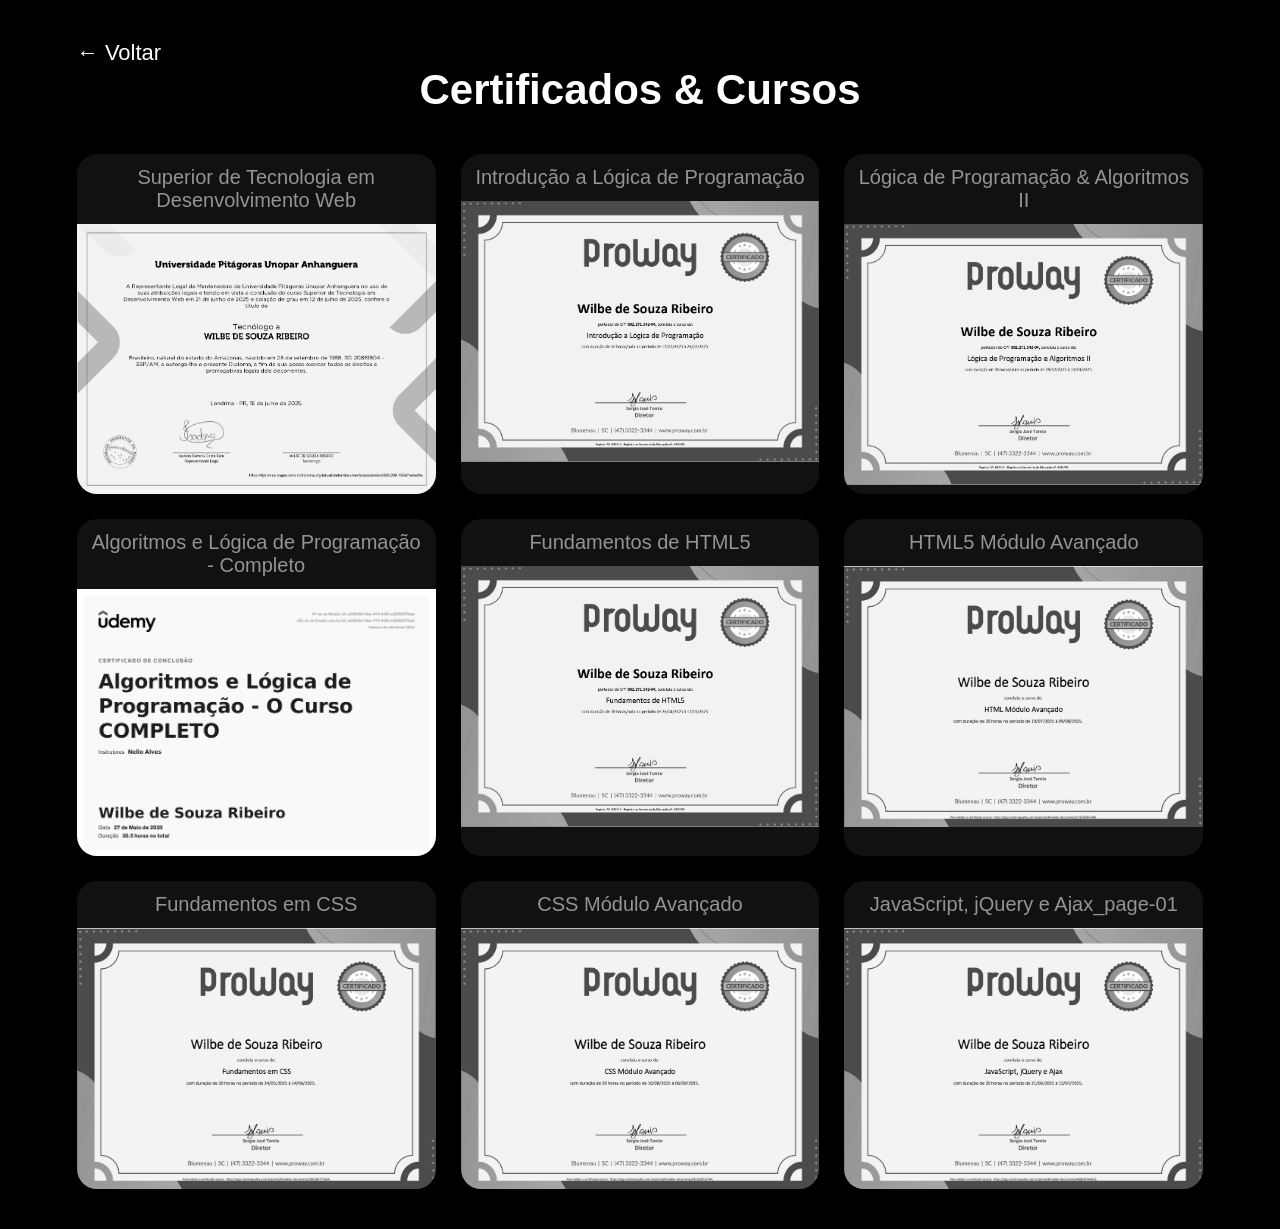
==== certificados.html @ 1163bef7 "pagina-certificado hoje criei a pagina certificados, e coloquei meus certificados efeitos simples na" ====
<!DOCTYPE html>
<html lang="pt-br">

<head>
    <meta charset="UTF-8">
    <title>Certificados</title>
    <link rel="stylesheet" href="certificados.css">
</head>

<body>

    <section class="pagina-certificados">

        <div class="acoes-curriculo">
            <a href="index.html" class="btn-curriculo">
                ← Voltar
            </a>
        </div>

        <h1>Certificados & Cursos</h1>

        <!-- GALERIA -->
        <div class="galeria-certificados">

            <div class="card-certificado">
                <p class="nome-certificado">Superior de Tecnologia em Desenvolvimento Web</p>
                <img src="img/Faculdade_page-01.jpg" data-back="img/Faculdade_page-02.jpg"
                    alt="Superior de Tecnologia em Desenvolvimento Web">
            </div>

            <div class="card-certificado">
                <p class="nome-certificado">Introdução a Lógica de Programação</p>
                <img src="img/Introdução a Lógica de Programação 1_page-01.jpg"
                    alt="Introdução a Lógica de Programação">
            </div>

            <div class="card-certificado">
                <p class="nome-certificado">Lógica de Programação & Algoritmos II</p>
                <img src="img/Introdução a Lógica de Programação 2_page-01.jpg"
                    alt="Lógica de Programação & Algoritmos II">
            </div>

            <div class="card-certificado">
                <p class="nome-certificado">Algoritmos e Lógica de Programação - Completo</p>
                <img src="img/Algoritmos-e-Lógica-de-Programação-UDEMY.png"
                    alt="Algoritmos e Lógica de Programação - Completo">
            </div>

            <div class="card-certificado">
                <p class="nome-certificado">Fundamentos de HTML5</p>
                <img src="img/HTML5 1_page-01.jpg" alt="Fundamentos de HTML5">
            </div>

            <div class="card-certificado">
                <p class="nome-certificado">HTML5 Módulo Avançado</p>
                <img src="img/HTML5 2_page-01.jpg" data-back="img/HTML5 2_page-02.jpg" alt="HTML5 Módulo Avançado">
            </div>

            <div class="card-certificado">
                <p class="nome-certificado">Fundamentos em CSS</p>
                <img src="img/CSS 1_page-01.jpg" data-back="img/CSS 1_page-02.jpg" alt="Fundamentos em CSS">
            </div>

            <div class="card-certificado">
                <p class="nome-certificado">CSS Módulo Avançado</p>
                <img src="img/CSS 2_page-01.jpg" data-back="img/CSS 2_page-02.jpg" alt="CSS Módulo Avançado">
            </div>

            <div class="card-certificado">
                <p class="nome-certificado">JavaScript, jQuery e Ajax_page-01</p>
                <img src="img/JavaScript, jQuery e Ajax_page-01.jpg"
                    data-back="img/JavaScript, jQuery e Ajax_page-02.jpg" alt="JavaScript, jQuery e Ajax_page-01">
            </div>
        </div>

    </section>

    <!-- MODAL -->
    <div class="modal-certificado" id="modal">
        <span class="fechar">&times;</span>

        <div class="book">
            <div class="page" id="page">
                <img id="modalImgFront">
                <img id="modalImgBack">
            </div>
        </div>
    </div>
    <script src="certificados.js"></script>
</body>

</html>
---- certificados.css ----
/* RESET PADRÃO */
* {
    margin: 0;
    padding: 0;
    box-sizing: border-box;
    font-family: "Poppins", sans-serif;
}

body {
    background: #000;
    color: #fff;
}

/* PÁGINA */
.pagina-certificados {
    padding: 40px 6%;
}



.pagina-certificados h1 {
    text-align: center;
    font-size: 42px;
    margin-bottom: 40px;
}

/* BOTÃO VOLTAR */
.btn-curriculo {
    font-size: 22px;
    color: #fff;
    text-decoration: none;
    transition: 0.2s;
}

.btn-curriculo:hover {
    opacity: 0.7;
}

/* GALERIA */
.galeria-certificados {
    display: grid;
    grid-template-columns: repeat(3, 1fr);
    gap: 25px;
}


/* CARD */
.card-certificado {
    background: #111;
    border-radius: 20px;
    overflow: hidden;
    cursor: pointer;
    transition: 0.3s;

}

.card-certificado img {
    width: 100%;
    height: auto;
    object-fit: cover;
    filter: grayscale(100%);
    transition: 0.3s;
    display: block;

    -webkit-user-drag: none;
}

.card-certificado:hover {
    transform: scale(1.05);
}

.card-certificado:hover img {
    filter: grayscale(0%);
}

/* MODAL */
.modal-certificado {
    position: fixed;
    inset: 0;
    background: rgba(0, 0, 0, 0.9);
    display: none;

    display: flex;
    align-items: center;
    justify-content: center;

    overflow: hidden;
    z-index: 999;
}

/* FECHAR */
.fechar {
    position: absolute;
    top: 30px;
    right: 40px;
    font-size: 50px;
    cursor: pointer;
    color: #fff;
}

@media (max-width: 800px) {
    .galeria-certificados {
        grid-template-columns: repeat(1, 1fr);
    }
}

@media (max-width: 400px) {
    .galeria-certificados {
        grid-template-columns: 1fr;
    }
}

/*.nome-certificado {
    padding: 12px;
    text-align: center;
    font-size: 20px;
    font-weight: 600;
    color: #ccc;
}*/

.nome-certificado {
    padding: 12px;
    text-align: center;
    font-size: 20px;
    font-weight: 500;
    color: #949494;
    transition: 0.4s;
}

.card-certificado:hover .nome-certificado {
    color: #fff;
    letter-spacing: 0.9px;
    font-size: 21px;
}

/* CONTAINER CENTRALIZADO */
.modal-certificado {
    position: fixed;
    inset: 0;
    background: rgba(0, 0, 0, 0.9);

    display: none;
    /* FECHADO POR PADRÃO */

    align-items: center;
    justify-content: center;

    overflow: hidden;
    z-index: 999;
}


/* LIVRO */
.book {
    width: 100%;
    height: 100%;
    display: flex;
    align-items: center;
    justify-content: center;
}

/* PÁGINA */
.page {
    position: relative;
    width: 90vw;
    max-width: 1100px;
    max-height: 90vh;
    aspect-ratio: 3 / 4;
    cursor: pointer;

    transform-style: preserve-3d;
    transition: transform 1s cubic-bezier(.45, 0, .2, 1);

    box-shadow: 0 20px 50px rgba(0, 0, 0, );

    user-select: none;
    caret-color: transparent;
}


/* VIRAR A FOLHA */
.page.virada {
    transform: rotateY(180deg);
}

.page.virada #modalImgBack {
    opacity: 1;
}

/* IMAGENS */
.page img {
    position: absolute;
    inset: 0;
    width: 100%;
    height: 100%;
    object-fit: contain;

    background: transparent;
    /* garante */
    border-radius: 16px;

    backface-visibility: hidden;
    user-select: none;
    pointer-events: none;
}

.page,
.page img {
    outline: none;
    user-select: none;
}

/* VERSO */


#modalImgFront {
    transform: rotateY(0deg);
}

#modalImgBack {
    transform: rotateY(180deg);
}

.page.virada {
    transform: rotateY(180deg);
}
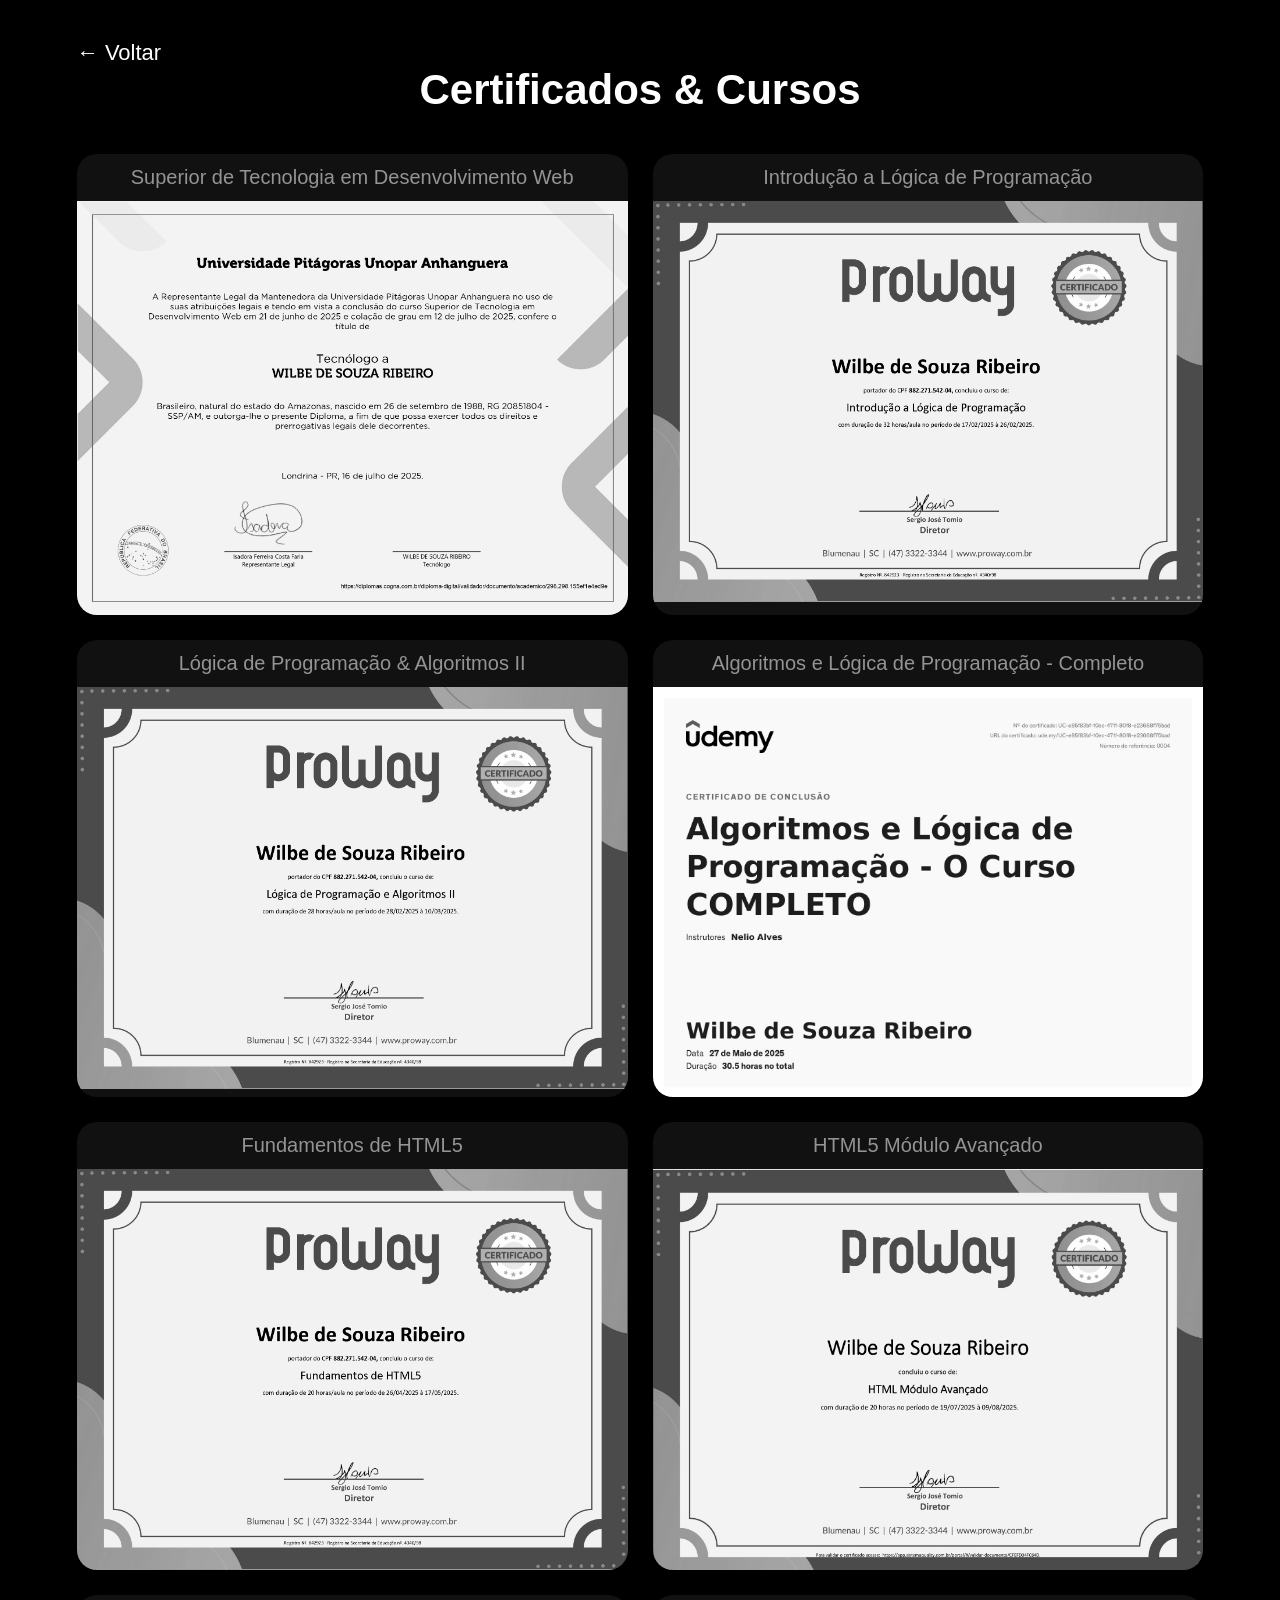
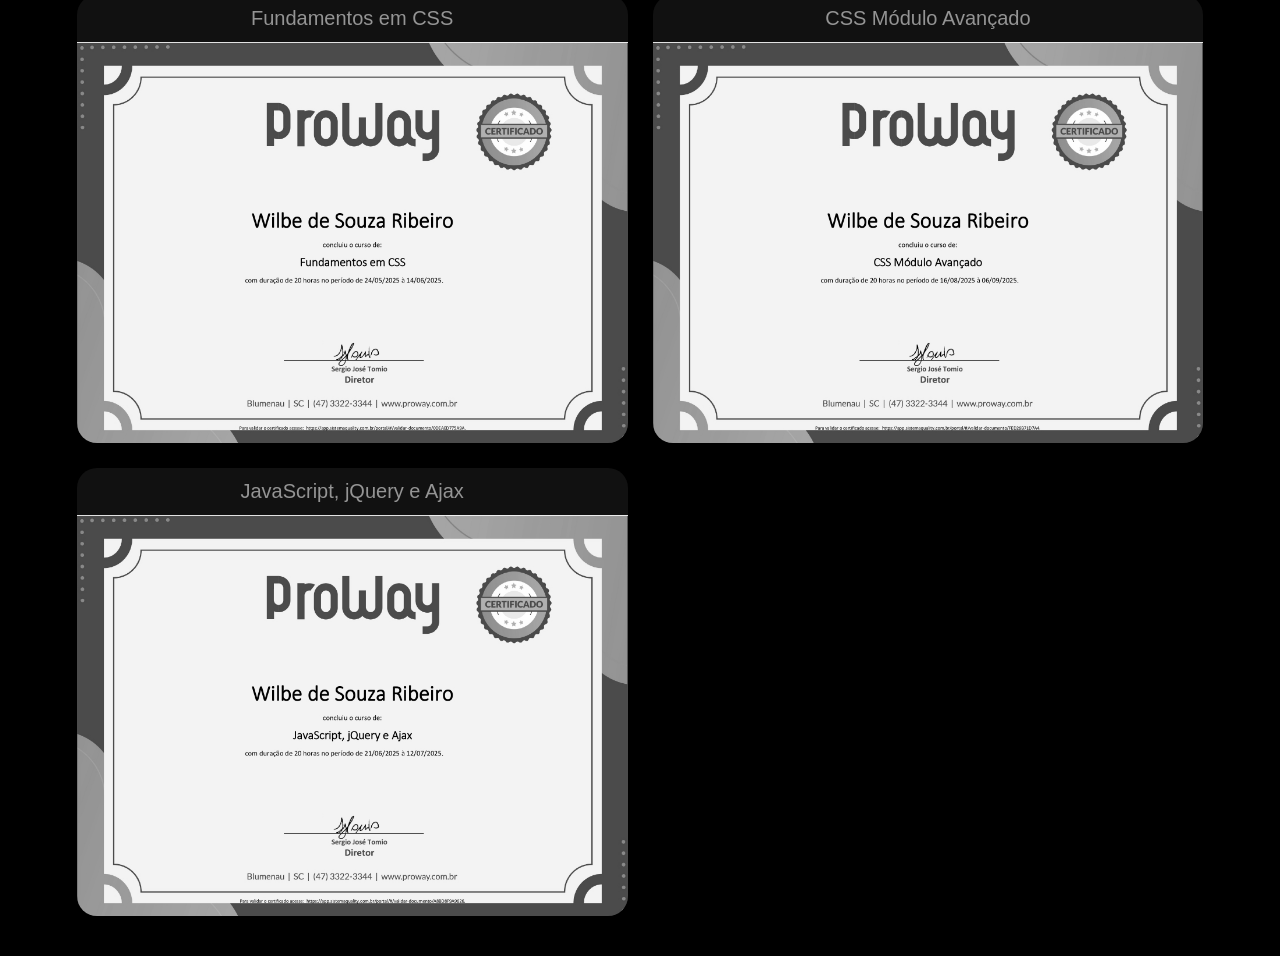
==== commit d8c4382b: "Botao-idioma hoje tive um estresse gigantesco para nao so criar como incluir todo o html, css, e js," ====
--- a/certificados.html
+++ b/certificados.html
@@ -67,9 +67,9 @@
             </div>
 
             <div class="card-certificado">
-                <p class="nome-certificado">JavaScript, jQuery e Ajax_page-01</p>
+                <p class="nome-certificado">JavaScript, jQuery e Ajax</p>
                 <img src="img/JavaScript, jQuery e Ajax_page-01.jpg"
-                    data-back="img/JavaScript, jQuery e Ajax_page-02.jpg" alt="JavaScript, jQuery e Ajax_page-01">
+                    data-back="img/JavaScript, jQuery e Ajax_page-02.jpg" alt="JavaScript, jQuery e Ajax">
             </div>
         </div>
 
--- a/certificados.css
+++ b/certificados.css
@@ -39,7 +39,7 @@
 /* GALERIA */
 .galeria-certificados {
     display: grid;
-    grid-template-columns: repeat(3, 1fr);
+    grid-template-columns: repeat(2, 1fr);
     gap: 25px;
 }
 
@@ -109,6 +109,12 @@
         grid-template-columns: 1fr;
     }
 }
+@media (max-width: 768px) {
+    .page {
+        max-width: 95vw;
+        max-height: 70vh;
+    }
+}
 
 /*.nome-certificado {
     padding: 12px;
@@ -165,7 +171,7 @@
     width: 90vw;
     max-width: 1100px;
     max-height: 90vh;
-    aspect-ratio: 3 / 4;
+    aspect-ratio: 2 / 3;
     cursor: pointer;
 
     transform-style: preserve-3d;
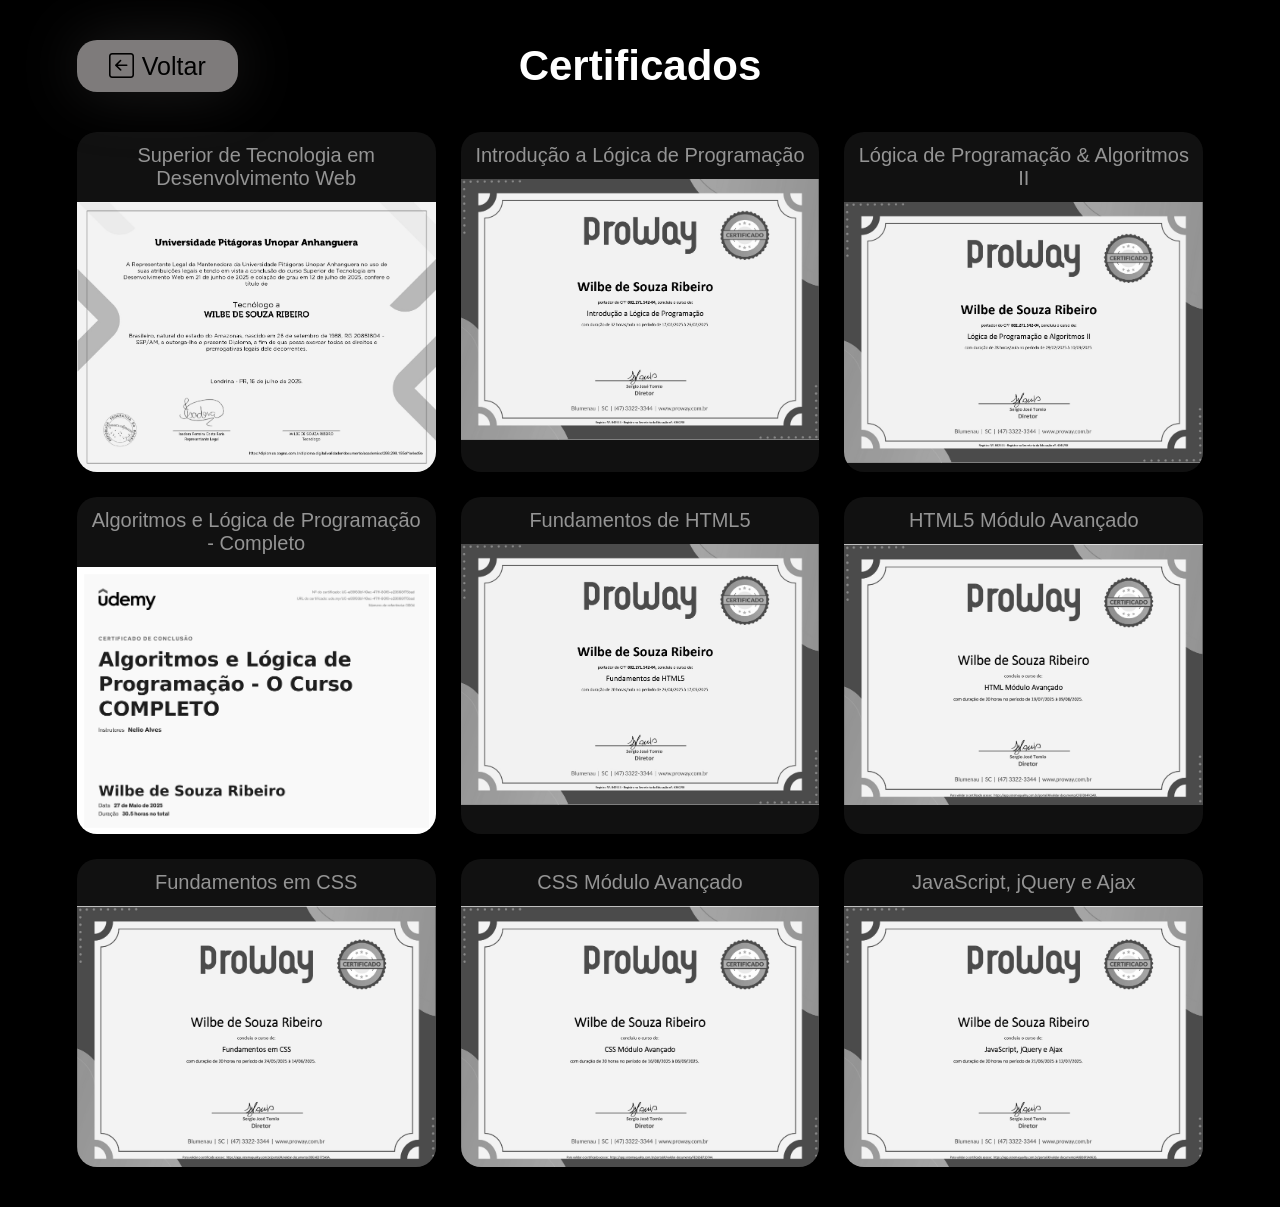
==== commit 68e494a4: "Corrigindo varios erros bom, dias a fio corrigindo e tentando deixar o portifolio organizado e limpo" ====
--- a/certificados.html
+++ b/certificados.html
@@ -5,22 +5,22 @@
     <meta charset="UTF-8">
     <title>Certificados</title>
     <link rel="stylesheet" href="certificados.css">
+    <link rel="stylesheet" href="https://cdn.jsdelivr.net/npm/bootstrap-icons@1.11.3/font/bootstrap-icons.min.css">
 </head>
 
 <body>
 
-    <section class="pagina-certificados">
+    <section class="pagina-certificado">
 
-        <div class="acoes-curriculo">
-            <a href="index.html" class="btn-curriculo">
-                ← Voltar
+        <div class="topo-certificado">
+            <a href="index.html" class="btn-certificado">
+                <i class="bi bi-arrow-left-square"></i> Voltar
             </a>
+
+            <h1>Certificados</h1>
         </div>
 
-        <h1>Certificados & Cursos</h1>
-
-        <!-- GALERIA -->
-        <div class="galeria-certificados">
+        <div class="galeria-certificado">
 
             <div class="card-certificado">
                 <p class="nome-certificado">Superior de Tecnologia em Desenvolvimento Web</p>
@@ -73,9 +73,9 @@
             </div>
         </div>
 
-    </section>
+    </section><!-- GALERIA -->
 
-    <!-- MODAL -->
+
     <div class="modal-certificado" id="modal">
         <span class="fechar">&times;</span>
 
@@ -85,7 +85,7 @@
                 <img id="modalImgBack">
             </div>
         </div>
-    </div>
+    </div><!-- MODAL -->
     <script src="certificados.js"></script>
 </body>
 
--- a/certificados.css
+++ b/certificados.css
@@ -1,4 +1,3 @@
-/* RESET PADRÃO */
 * {
     margin: 0;
     padding: 0;
@@ -10,39 +9,82 @@
     background: #000;
     color: #fff;
 }
-
-/* PÁGINA */
-.pagina-certificados {
+.pagina-certificado {
     padding: 40px 6%;
-}
-
-
-
-.pagina-certificados h1 {
+
+}
+
+.pagina-certificado h1 {
     text-align: center;
     font-size: 42px;
     margin-bottom: 40px;
 }
+.topo-certificado {
+    display: flex;
+    align-items: center;
+    position: relative;
+    margin-bottom: 40px;
+}
+
+/* botão à esquerda */
+.topo-certificado .btn-certificado {
+    position: relative;
+}
+
+/* h1 centralizado de verdade */
+.topo-certificado h1 {
+    position: absolute;
+    left: 50%;
+    transform: translateX(-50%);
+    margin: 0;
+}
+
 
 /* BOTÃO VOLTAR */
-.btn-curriculo {
-    font-size: 22px;
-    color: #fff;
+.btn-certificado {
+    height: 52px;          /* mantém a altura */
+    min-width: unset;     /* remove largura mínima */
+    width: auto;          /* deixa o texto definir a largura */
+    padding-inline: 20px; /* ↓ diminui os lados */
+
+    display: inline-flex;
+    align-items: center;
+    justify-content: center;
+    gap: 8px;
+
+    height: 52px;
+    padding-inline: 32px;
+
+    font-size: 25px;
+    font-weight: 500;
+
+    background-color: #7e7b7b;
+    color: #000;
     text-decoration: none;
-    transition: 0.2s;
-}
-
-.btn-curriculo:hover {
-    opacity: 0.7;
+
+    border-radius: 20px;
+    border: none;
+    cursor: pointer;
+
+    transition: background-color 0.2s ease, transform 0.2s ease;
+    filter: drop-shadow(0 0 30px rgba(114, 113, 113, 0.25));
+    user-select: none;
+}
+
+
+/* HOVER – IGUAL AO RESTO */
+.btn-certificado:hover {
+    background-color: #ffffff;
+    transform: scale(1.15);
+    box-shadow: 0 0 30px rgba(255, 255, 255, 0.23);
 }
 
 /* GALERIA */
-.galeria-certificados {
+.galeria-certificado {
     display: grid;
-    grid-template-columns: repeat(2, 1fr);
+    grid-template-columns: repeat(3, 1fr);
     gap: 25px;
 }
-
 
 /* CARD */
 .card-certificado {
@@ -100,7 +142,7 @@
 
 @media (max-width: 800px) {
     .galeria-certificados {
-        grid-template-columns: repeat(1, 1fr);
+        grid-template-columns: repeat(2, 1fr);
     }
 }
 
@@ -109,6 +151,7 @@
         grid-template-columns: 1fr;
     }
 }
+
 @media (max-width: 768px) {
     .page {
         max-width: 95vw;
@@ -156,7 +199,6 @@
 }
 
 
-/* LIVRO */
 .book {
     width: 100%;
     height: 100%;
@@ -165,7 +207,6 @@
     justify-content: center;
 }
 
-/* PÁGINA */
 .page {
     position: relative;
     width: 90vw;
@@ -183,8 +224,6 @@
     caret-color: transparent;
 }
 
-
-/* VIRAR A FOLHA */
 .page.virada {
     transform: rotateY(180deg);
 }
@@ -193,7 +232,6 @@
     opacity: 1;
 }
 
-/* IMAGENS */
 .page img {
     position: absolute;
     inset: 0;
@@ -202,7 +240,6 @@
     object-fit: contain;
 
     background: transparent;
-    /* garante */
     border-radius: 16px;
 
     backface-visibility: hidden;
@@ -217,8 +254,6 @@
 }
 
 /* VERSO */
-
-
 #modalImgFront {
     transform: rotateY(0deg);
 }
@@ -229,4 +264,16 @@
 
 .page.virada {
     transform: rotateY(180deg);
-}+}
+
+@media (max-width: 600px) {
+    .acoes-certificado {
+        flex-direction: column;
+        gap: 20px;
+    }
+
+    .acoes-certificado .btn-certificado {
+        position: static;
+        transform: none;
+    }
+}
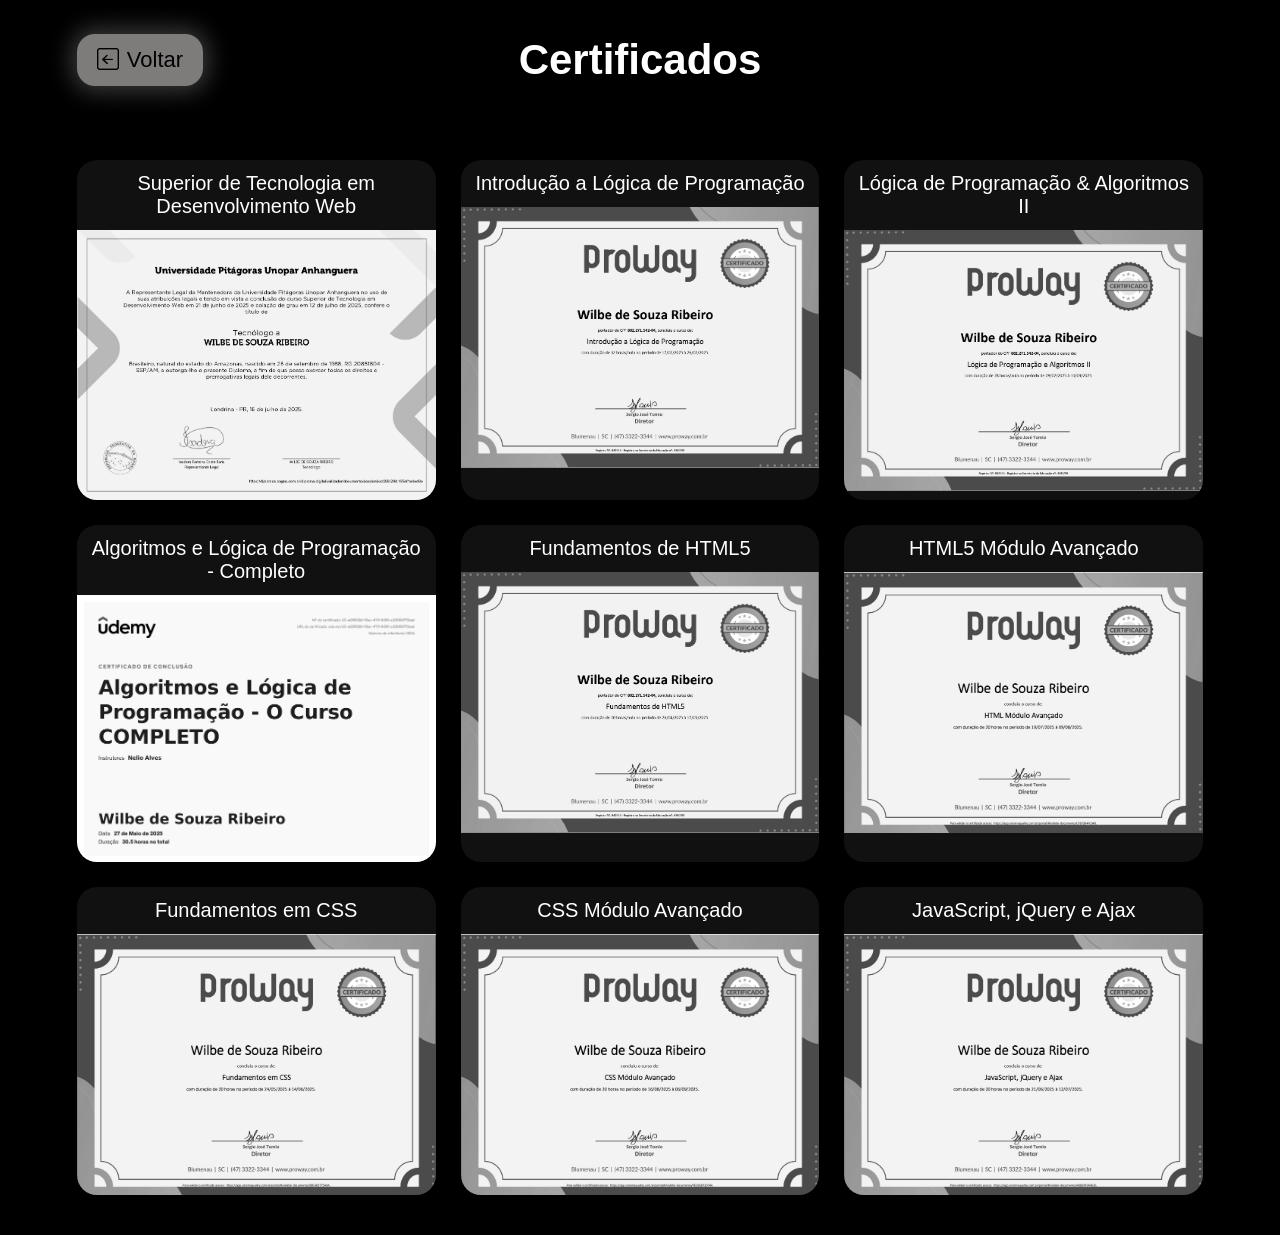
==== commit ace67f23: "tradução-certificado-curriculo hoje deixei o header das paginas padrao, e foquei na tradução das pag" ====
--- a/certificados.html
+++ b/certificados.html
@@ -4,6 +4,7 @@
 <head>
     <meta charset="UTF-8">
     <title>Certificados</title>
+    <link rel="stylesheet" href="style.css">
     <link rel="stylesheet" href="certificados.css">
     <link rel="stylesheet" href="https://cdn.jsdelivr.net/npm/bootstrap-icons@1.11.3/font/bootstrap-icons.min.css">
 </head>
@@ -13,68 +14,71 @@
     <section class="pagina-certificado">
 
         <div class="topo-certificado">
+
             <a href="index.html" class="btn-certificado">
-                <i class="bi bi-arrow-left-square"></i> Voltar
+                <i class="bi bi-arrow-left-square"></i>
+                <span data-i18n="cert.back">Voltar</span>
             </a>
 
-            <h1>Certificados</h1>
+            <h1 data-i18n="cert.title">Certificados</h1>
+
         </div>
 
         <div class="galeria-certificado">
 
             <div class="card-certificado">
-                <p class="nome-certificado">Superior de Tecnologia em Desenvolvimento Web</p>
+                <p class="nome-certificado" data-i18n="cert.degree">Superior de Tecnologia em Desenvolvimento Web</p>
                 <img src="img/Faculdade_page-01.jpg" data-back="img/Faculdade_page-02.jpg"
                     alt="Superior de Tecnologia em Desenvolvimento Web">
             </div>
 
             <div class="card-certificado">
-                <p class="nome-certificado">Introdução a Lógica de Programação</p>
+                <p class="nome-certificado" data-i18n="cert.logic1">Introdução a Lógica de Programação</p>
                 <img src="img/Introdução a Lógica de Programação 1_page-01.jpg"
                     alt="Introdução a Lógica de Programação">
             </div>
 
             <div class="card-certificado">
-                <p class="nome-certificado">Lógica de Programação & Algoritmos II</p>
+                <p class="nome-certificado" data-i18n="cert.logic2">Lógica de Programação & Algoritmos II</p>
                 <img src="img/Introdução a Lógica de Programação 2_page-01.jpg"
                     alt="Lógica de Programação & Algoritmos II">
             </div>
 
             <div class="card-certificado">
-                <p class="nome-certificado">Algoritmos e Lógica de Programação - Completo</p>
+                <p class="nome-certificado" data-i18n="cert.algorithms">Algoritmos e Lógica de Programação - Completo
+                </p>
                 <img src="img/Algoritmos-e-Lógica-de-Programação-UDEMY.png"
                     alt="Algoritmos e Lógica de Programação - Completo">
             </div>
 
             <div class="card-certificado">
-                <p class="nome-certificado">Fundamentos de HTML5</p>
+                <p class="nome-certificado" data-i18n="cert.html1">Fundamentos de HTML5</p>
                 <img src="img/HTML5 1_page-01.jpg" alt="Fundamentos de HTML5">
             </div>
 
             <div class="card-certificado">
-                <p class="nome-certificado">HTML5 Módulo Avançado</p>
+                <p class="nome-certificado" data-i18n="cert.html2">HTML5 Módulo Avançado</p>
                 <img src="img/HTML5 2_page-01.jpg" data-back="img/HTML5 2_page-02.jpg" alt="HTML5 Módulo Avançado">
             </div>
 
             <div class="card-certificado">
-                <p class="nome-certificado">Fundamentos em CSS</p>
+                <p class="nome-certificado" data-i18n="cert.css1">Fundamentos em CSS</p>
                 <img src="img/CSS 1_page-01.jpg" data-back="img/CSS 1_page-02.jpg" alt="Fundamentos em CSS">
             </div>
 
             <div class="card-certificado">
-                <p class="nome-certificado">CSS Módulo Avançado</p>
+                <p class="nome-certificado" data-i18n="cert.css2">CSS Módulo Avançado</p>
                 <img src="img/CSS 2_page-01.jpg" data-back="img/CSS 2_page-02.jpg" alt="CSS Módulo Avançado">
             </div>
 
             <div class="card-certificado">
-                <p class="nome-certificado">JavaScript, jQuery e Ajax</p>
+                <p class="nome-certificado" data-i18n="cert.js">JavaScript, jQuery e Ajax</p>
                 <img src="img/JavaScript, jQuery e Ajax_page-01.jpg"
                     data-back="img/JavaScript, jQuery e Ajax_page-02.jpg" alt="JavaScript, jQuery e Ajax">
             </div>
         </div>
 
     </section><!-- GALERIA -->
-
 
     <div class="modal-certificado" id="modal">
         <span class="fechar">&times;</span>
@@ -86,7 +90,9 @@
             </div>
         </div>
     </div><!-- MODAL -->
-    <script src="certificados.js"></script>
+    <script src="script.js" defer></script>
+    <script src="certificados.js" defer></script>
+
 </body>
 
 </html>
--- a/style.css
+++ b/style.css
@@ -0,0 +1,1080 @@
+/*mudar de preto para branco*/
+:root {
+    --bg-color: #000;
+    --text-color: #ffffff;
+    --text-muted: #cccccc;
+    --title-muted: #535353;
+
+    --header-bg: #000;
+    --card-bg: #111;
+    --input-bg: #6363636b;
+
+    --button-bg: #7e7b7b;
+    --button-text: #000;
+
+    --hover-bg: #000;
+    --hover-text: #888;
+
+    --section-shadow: 0 0 40px 10px rgba(255, 255, 255, 0.15);
+}
+
+body.light {
+    --bg-color: #f4f4f4;
+    --text-color: #000000;
+    --text-muted: #444444;
+    --title-muted: #777777;
+
+    --header-bg: #ffffff;
+    --card-bg: #ffffff;
+    --input-bg: #9b9898;
+
+    --button-bg: #dddddd;
+    --button-text: #000;
+
+    --section-shadow: 0 0 40px 10px rgba(120, 120, 120, 0.25);
+}
+
+form input::placeholder,
+form textarea::placeholder {
+    color: rgba(255, 255, 255, 0.85);
+}
+
+body.light form input,
+body.light form textarea {
+    color: #111;
+}
+
+/*ESITLO GERAL*/
+* {
+    margin: 0;
+    padding: 0;
+    box-sizing: border-box;
+    font-family: "Poppins", sans-serif;
+}
+
+body {
+    background-color: var(--bg-color);
+    color: var(--text-color);
+    min-height: 100vh;
+}
+
+html {
+    scroll-behavior: smooth;
+}
+
+.interface {
+    max-width: 1250px;
+    margin-inline: auto;
+    padding-inline: clamp(24px, 5vw, 60px);
+}
+
+section {
+    width: 100%;
+    scroll-margin-top: 120px;
+    /* altura do header */
+}
+
+.flex {
+    display: flex;
+}
+
+.btn-contato .btn-cta {
+    border: none;
+    outline: none;
+
+    width: 280px;
+
+    display: inline-flex;
+    align-items: center;
+    justify-content: center;
+    gap: 8px;
+
+    height: 52px;
+    padding-inline: 32px;
+
+    font-size: 20px;
+    font-weight: 500;
+
+    background-color: #7e7b7b;
+    color: #000;
+
+    border-radius: 20px;
+
+    text-decoration: none;
+    cursor: pointer;
+    user-select: none;
+
+    transition: background-color .5s ease,
+        color .5s ease,
+        transform .5s ease,
+        box-shadow .5s ease;
+
+    box-shadow: 0 0 22px 6px rgba(160, 160, 160, 0.35);
+}
+
+.btn-contato .btn-cta:hover {
+    background-color: #ffffff;
+    color: #000;
+
+    transform: scale(1.08);
+
+    box-shadow: 0 0 36px rgba(180, 180, 180, 0.55);
+}
+
+.btn-contato .btn-cta i {
+    color: inherit;
+}
+
+h2.titulo {
+    color: var(--text-color);
+    font-size: 30px;
+    text-align: center;
+}
+
+h2.titulo span {
+    color: var(--title-muted);
+}
+
+/*LOGO DO PORTIFOLIO*/
+.logo a {
+    cursor: default;
+}
+
+.logo img {
+    display: block;
+    width: 120px;
+    height: auto;
+
+    transition: filter 0.5s ease;
+}
+
+header.shrink .logo img {
+    filter: drop-shadow(0 0 6px rgba(92, 92, 92, 0.705));
+}
+
+body.light .logo img {
+    filter: drop-shadow(0 0px 6px rgba(120, 120, 120, 0.822));
+}
+
+/*EFEITOS DO SCROLL NO TOPO*/
+
+body:not(.light) header.scrolled {
+    background-color: #ffffff;
+    /* lua → sol */
+}
+
+body.light header.scrolled {
+    background-color: #000000;
+    /* sol → lua */
+}
+
+/* SCROLL - INVERTE A COR DO TEXTO */
+body:not(.light) header.scrolled .menu-desktop a {
+    color: #000000;
+    /* fundo branco */
+}
+
+body.light header.scrolled .menu-desktop a {
+    color: #ffffff;
+    /* fundo preto */
+}
+
+/*ESTILO DO CABEÇALHO*/
+@media (min-width: 769px) {
+    header nav ul li a {
+        font-size: 22px;
+    }
+}
+
+main {
+    padding-top: 120px;
+    /* mesma altura do header */
+}
+
+header {
+    position: fixed;
+    top: 0;
+    left: 0;
+    width: 100%;
+
+    z-index: 9999;
+
+    padding: 18px;
+    height: 120px;
+
+    background-color: var(--header-bg);
+    transition: background-color 0.5s ease, box-shadow 0.5s ease;
+}
+
+header.shrink {
+    padding: 18px;
+    background-color: var(--header-bg);
+    transition: all 0.5s ease;
+}
+
+header>.interface {
+    height: 100%;
+    display: flex;
+    align-items: center;
+    justify-content: space-between;
+    filter: drop-shadow(0 0 20px rgba(218, 222, 223, 0.2));
+    user-select: none;
+}
+
+header a {
+    color: var(--text-muted);
+    text-decoration: none;
+    display: inline-block;
+    transition: color .3s ease, transform .3s ease;
+}
+
+header nav ul {
+
+    list-style-type: none;
+    display: flex;
+    align-items: center;
+    gap: 32px;
+    /* espaço ENTRE os itens */
+}
+
+header nav ul li {
+    display: inline-block;
+    padding: 0 5px;
+    padding: 0;
+}
+
+.menu-desktop {
+    flex: 1;
+    display: flex;
+    justify-content: center;
+    gap: 28px;
+    /* espaçamento uniforme */
+}
+
+.menu-desktop a {
+    min-width: 110px;
+    text-align: center;
+
+    font-weight: bold;
+    font-size: 22px;
+    text-decoration: none;
+
+    height: 44px;
+    line-height: 44px;
+    padding: 0 10px;
+
+    display: flex;
+    align-items: center;
+    justify-content: center;
+
+    position: relative;
+
+    user-select: none;
+    caret-color: transparent;
+
+    transition: color 0.8s ease;
+    /* mais lento e elegante */
+}
+
+.menu-desktop a::after {
+    content: "";
+    position: absolute;
+    bottom: 6px;
+    left: 50%;
+
+    width: 0;
+    height: 2px;
+
+    background-color: currentColor;
+    border-radius: 2px;
+
+    transform: translateX(-50%);
+    transition: width 0.55s cubic-bezier(.4, 0, .2, 1);
+}
+
+.menu-desktop a:hover {
+    opacity: 0.85;
+}
+
+.menu-desktop a:hover::after {
+    width: 70%;
+}
+
+body:not(.light) .menu-desktop a {
+    color: #ffffff;
+}
+
+body.light .menu-desktop a {
+    color: #000000;
+}
+
+body:not(.light) header.shrink {
+    background-color: #ffffff;
+}
+
+body.light header.shrink {
+    background-color: #000000;
+}
+
+/* TEXTO DO MENU NO SCROLL (SHRINK) */
+body:not(.light) header.shrink .menu-desktop a {
+    color: #000000;
+}
+
+body.light header.shrink .menu-desktop a {
+    color: #ffffff;
+}
+
+/*BOTAO-CURRICULO*/
+.btn-curriculo {  height: 52px;
+    width: auto;
+    padding-inline: 20px;
+
+    display: inline-flex;
+    align-items: center;
+    justify-content: center;
+    gap: 8px;
+
+    font-size: 22px;
+    font-weight: 500;
+
+    background-color: #7e7b7b;
+    color: #000;
+
+    text-decoration: none;
+
+    border-radius: 18px;
+    border: none;
+    cursor: pointer;
+
+    transition: background-color 0.6s ease,
+        transform 0.6s ease,
+        box-shadow 0.6s ease;
+
+    box-shadow: 0 0 22px 6px rgba(160, 160, 160, 0.35);
+}
+
+.btn-curriculo:hover {
+    transform: scale(1.08);
+    background-color: #ffffff;
+    box-shadow: 0 0 40px 10px rgba(180, 180, 180, 0.55);
+}
+
+/*AREA PARA VISUALIZAR CURRICULO*/
+.pagina-curriculo {
+    height: 100vh;
+    padding: 0; /* remove o 4% lateral */
+    display: flex;
+    flex-direction: column;
+    color: var(--text-color);
+    user-select: none;
+}
+
+
+
+.acoes-curriculo {
+  width: 100vw;
+    margin-left: calc(-50vw + 50%);
+    height: 120px;      /* mesma altura do header */
+    padding: 0 4%;      /* remove o padding vertical */
+
+    display: flex;
+    align-items: center;
+    justify-content: center;
+
+    position: relative;
+
+    transition: background-color 0.5s ease, color 0.5s ease;
+}
+
+
+.acoes-curriculo .btn-curriculo {
+    position: absolute;
+    left: 6%;
+    top: 50%;
+    margin-top: -26px;
+    font-size: 22px;
+}
+
+.acoes-curriculo h1 {
+    font-size: 45px;
+    margin: 0;
+    text-align: center;
+    
+    transform: translateY(15px);
+    animation: surgirTitulo 0.8s ease forwards;
+    animation-delay: 0.2s;
+}
+
+@keyframes surgirTitulo {
+    to {
+        opacity: 1;
+        transform: translateY(0);
+    }
+}
+
+.btn-curriculo,
+.btn-curriculo i {
+    font-size: 22px;
+}
+
+/* FUNDO PRETO → TOPO BRANCO */
+body:not(.light) .acoes-curriculo {
+    background-color: #ffffff;
+    color: #000000;
+}
+
+/* FUNDO BRANCO → TOPO PRETO */
+body.light .acoes-curriculo {
+    background-color: #000000;
+    color: #ffffff;
+}
+
+/* H1 herda corretamente */
+.acoes-curriculo h1 {
+    color: inherit;
+}
+
+
+/* PDF */
+.pdf-container {
+    flex: 1;
+    width: 70%;
+    margin: 30px auto 40px;
+    padding: 20px;
+    border-radius: 24px;
+    background: var(--card-bg, #ffffff);
+    box-shadow: 0 15px 40px rgba(0, 0, 0, 0.12);
+    transition: 0.3s ease;
+}
+
+.pdf-container iframe {
+    width: 100%;
+    height: 100%;
+    border-radius: 16px;
+    border: none;
+}
+
+/* botão escondido no desktop */
+.btn-pdf-mobile {
+    display: none;
+}
+
+.curriculo-mobile {
+    display: none;
+}
+
+/* MOBILE */
+@media (max-width: 768px) {
+    .curriculo-desktop {
+        display: none;
+    }
+
+    .btn-pdf-mobile {
+        display: inline-flex;
+        align-items: center;
+        justify-content: center;
+        gap: 10px;
+
+        margin: 40px auto 0;
+        padding: 16px 28px;
+
+        background: #7e7b7b;
+        color: #000;
+        text-decoration: none;
+        border-radius: 18px;
+
+        font-size: 20px;
+        font-weight: 600;
+        box-shadow: 0 0 25px rgba(255, 255, 255, .25);
+    }
+
+    .btn-pdf-mobile:hover {
+        background: #fff;
+        transform: scale(1.05);
+    }
+
+    .curriculo-mobile {
+        display: inline-flex;
+    }
+}
+
+body.light .pdf-container {
+    box-shadow: 0 15px 40px rgba(0, 0, 0, 0.12);
+}
+
+body:not(.light) .pdf-container {
+    background: #1e1e1e;
+    box-shadow: 0 15px 50px rgba(0, 0, 0, 0.6);
+}
+
+/*TRADUÇÃO*/
+.btn-idioma {
+    height: 52px;
+    width: 60px;
+    padding: 0;
+    gap: 4px;
+
+    pointer-events: auto;
+    background-color: #7e7b7b;
+    border-radius: 12px;
+    border: none;
+    cursor: pointer;
+
+    display: flex;
+    align-items: center;
+    justify-content: center;
+
+    min-width: auto !important;
+    flex-shrink: 0;
+    transition: background-color 0.6s ease, transform 0.6s ease, box-shadow 0.6s ease;
+
+    box-shadow: 0 0 20px 6px rgba(160, 160, 160, 0.3);
+}
+
+.btn-idioma:hover {
+    background-color: #ffffff;
+    transform: scale(1.08);
+    box-shadow: 0 0 36px 10px rgba(180, 180, 180, 0.5);
+}
+
+.btn-idioma img {
+    width: 26px;
+    display: block;
+}
+
+.btn-idioma i {
+    font-size: 20px;
+    color: #000000;
+    filter: drop-shadow(0 2px 4px rgba(120, 120, 120, 0.6));
+}
+
+.btn-idioma:active {
+    transform: scale(0.95);
+}
+
+/*ESTILO DO TOP SITE*/
+
+section.especialidades {
+    padding: 85px 4%;
+    margin-top: 80px;
+}
+
+section.topo-do-site .flex {
+    align-items: center;
+    justify-content: center;
+    gap: 90px;
+}
+
+.topo-do-site h1 {
+    color: var(--text-color);
+    font-size: 42px;
+    line-height: 42px;
+    margin-top: 85px;
+}
+
+.topo-do-site .txt-topo-site h1 span {
+    color: #535353;
+}
+
+.topo-do-site .txt-topo-site p {
+    color: var(--text-color);
+    margin: 40px 0px;
+    font-size: 20px;
+    text-align: justify;
+    text-justify: inter-word;
+}
+
+.topo-do-site .img-topo-site img {
+    max-width: 100%;
+    position: relative;
+    animation: flutuar 2s ease-in-out infinite alternate;
+    filter: drop-shadow(0 0 20px rgba(218, 222, 223, 0.39));
+}
+
+.btn-contato i {
+    font-size: 25px;
+}
+
+@keyframes flutuar {
+    0% {
+        top: 0;
+    }
+
+    100% {
+        top: 30px;
+    }
+}
+
+/*ESTILO DAS ESPECIALIDADES*/
+section.especialidades {
+    padding: 85px 4%;
+    margin-top: 80px;
+
+}
+
+section.especialidades .flex {
+    display: flex;
+    justify-content: center;
+    align-items: stretch;
+    gap: 40px;
+    flex-wrap: wrap;
+}
+
+.especialidades .especialidades-box {
+    background-color: var(--card-bg);
+    color: var(--text-color);
+
+    padding: 30px;
+    border-radius: 20px;
+    margin-top: 45px;
+
+    transition: transform 0.4s ease, box-shadow 0.4s ease;
+
+    display: flex;
+    flex-direction: column;
+    align-items: center;
+    text-align: center;
+
+    max-width: 420px;
+    flex: 1 1 320px;
+    font-size: 20px;
+
+    height: 460px;
+    /* 🔥 AGORA FIXO DE VERDADE */
+    justify-content: space-between;
+
+    box-shadow: 0 0 22px rgba(150, 150, 150, 0.35);
+}
+
+.especialidades .especialidades-box:hover {
+    transform: scale(1.05);
+    box-shadow: 0 0 40px rgba(180, 180, 180, 0.55);
+}
+
+
+.especialidades .especialidades-box i {
+    font-size: 60px;
+    margin-bottom: 6px;
+
+    color: var(--text-color);
+
+    filter: drop-shadow(0 0 14px rgba(160, 160, 160, 0.55));
+}
+
+.especialidades .especialidades-box h3 {
+    font-size: 26px;
+    margin-bottom: 10px;
+    color: var(--text-color);
+}
+
+.especialidades .especialidades-box p {
+    color: var(--text-muted);
+    line-height: 1.6;
+    text-align: justify;
+    flex-grow: 1;
+    /* 🔥 faz ocupar espaço igual */
+}
+
+
+/*ESTILO DO ICONES*/
+.skills-icons {
+    display: flex;
+    justify-content: center;
+    align-items: center;
+    gap: 30px;
+
+    margin: 30px 0;
+}
+
+.skills-icons i {
+    font-size: 42px;
+    color: var(--text-color);
+    /* ✅ segue o tema */
+}
+
+.skills-icons i:hover {
+    filter: drop-shadow(0 0 22px rgba(180, 180, 180, 0.7));
+}
+
+.certificados-btn {
+    display: flex;
+    justify-content: center;
+    margin-top: 20px;
+}
+
+/*ESTILO DO SOBRE*/
+section.sobre {
+    padding: 80px 4%;
+}
+
+section.sobre .flex {
+    display: flex;
+    align-items: center;
+    gap: 40px;
+}
+
+.sobre .img-sobre {
+    flex: 0 0 380px;
+    /* largura fixa elegante */
+}
+
+.sobre .img-sobre img {
+    width: 100%;
+    border-radius: 20px;
+    display: block;
+    box-shadow: 0 18px 10px rgba(0, 0, 0, 0.18),
+        0 0 0 10px rgba(0, 0, 0, 0.06);
+}
+
+.sobre .txt-sobre {
+    color: var(--text-color);
+}
+
+.sobre .txt-sobre h2 {
+    font-size: 45px;
+    line-height: 40px;
+    margin-bottom: 30px;
+}
+
+.sobre .txt-sobre h2 span {
+    color: var(--text-color);
+    display: block;
+}
+
+.sobre .txt-sobre p {
+    text-align: justify;
+    font-size: 18px;
+    margin: 35px 0;
+}
+
+.btn-social a {
+    text-decoration: none;
+}
+
+.btn-social button {
+    width: 60px;
+    height: 60px;
+    border-radius: 30px;
+    border: none;
+    background-color: #7e7b7b;
+    font-size: 35px;
+    cursor: pointer;
+    margin: 10px;
+
+    /* transição mais lenta e suave */
+    transition: background-color 0.5s ease, transform 0.5s ease, box-shadow 0.5s ease;
+
+    /* sombra base mais visível e uniforme */
+    box-shadow: 0 0 14px 4px rgba(160, 160, 160, 0.767);
+}
+
+.btn-social button:hover {
+    background-color: #ffffff;
+    color: #000;
+
+    transform: scale(1.12);
+
+    box-shadow: 0 0 30px 8px rgba(180, 180, 180, 0.6);
+
+}
+
+/*ESTILO DO PORTIFOLIO*/
+section.portifolio {
+    padding: 85px 4%;
+    box-shadow: var(--section-shadow);
+}
+
+section.portifolio .flex {
+    justify-content: space-around;
+}
+
+.img-port {
+    width: 360px;
+    height: 460px;
+    background-size: cover;
+    background-position: 100% 0%;
+    transition: 5s;
+    border-radius: 40px;
+    cursor: pointer;
+    position: relative;
+    filter: grayscale(100%);
+
+}
+
+.img-port:hover {
+    filter: grayscale(0%);
+    background-position: 100% 100%;
+}
+
+body.light .img-port {
+    filter: grayscale(100%);
+}
+
+body.light .img-port:hover {
+    filter: grayscale(0%);
+}
+
+body.light .img-port::after {
+    content: "";
+    position: absolute;
+    inset: 0;
+    border-radius: 40px;
+    /* BORDA REAL */
+    border: 2px solid rgba(60, 60, 60, 0.9);
+    /* GARANTE DEFINIÇÃO */
+    box-sizing: border-box;
+    pointer-events: none;
+}
+
+.overlay {
+    position: absolute;
+    top: 0;
+    left: 0;
+    width: 100%;
+    height: 100%;
+    border-radius: 40px;
+    display: flex;
+    align-items: center;
+    justify-content: center;
+    font-weight: 600;
+    color: #ffffff;
+    opacity: 0;
+    transition: .5s;
+
+
+    font-size: 2rem;
+    color: #fff;
+
+    box-shadow: none;
+    filter: none;
+    text-shadow: none;
+    animation: none;
+    transition: opacity 0.5s ease;
+
+}
+
+@keyframes shadow-dance {
+
+    0%,
+    100% {
+        text-shadow: 5px 5px 0 #000000, 10px 10px 0 #808080;
+    }
+
+    50% {
+        text-shadow: -5px -5px 0 #000000, -10px -10px 0 #808080;
+    }
+}
+
+.overlay:hover {
+    opacity: 1;
+
+}
+
+/*ESTILO DO FORMULARIO*/
+section.formulario {
+    padding: 70px 4% 30px;
+}
+
+form {
+    max-width: 500px;
+    margin: auto;
+    display: flex;
+    justify-content: center;
+    flex-direction: column;
+    gap: 10px;
+    margin-top: 40px;
+}
+
+form input,
+form textarea {
+    width: 100%;
+    background-color: var(--input-bg);
+    border: 0;
+    outline: 0;
+    padding: 20px 15px;
+    border-radius: 15px;
+    color: var(--text-color);
+    font-size: 18px;
+}
+
+form textarea {
+    resize: none;
+    min-height: 200px;
+    max-height: 350px;
+}
+
+form .btn-contato {
+    display: flex;
+    justify-content: center;
+    margin-top: 20px;
+}
+
+form .btn-contato button {
+    width: auto;
+}
+form .btn-contato .btn-cta {
+    width: auto;
+    padding-inline: 28px;
+}
+
+
+.lista-comentarios {
+    margin-top: 25px;
+    display: flex;
+    flex-direction: column;
+    gap: 20px;
+}
+
+.comentarios {
+    background: var(--card-bg);
+    padding: 20px;
+    border-radius: 15px;
+    box-shadow: 0 0 15px rgba(255, 255, 255, 0.05);
+}
+
+.comentarios h2 {
+    color: var(--text-color);
+    margin-bottom: 8px;
+    font-size: 18px;
+}
+
+.comentarios p {
+    color: var(--text-color);
+    font-size: 16px;
+    line-height: 1.4;
+}
+
+/*MODAL SUCESSO*/
+.sucesso-modal {
+    position: fixed;
+    inset: 0;
+    background: rgba(0, 0, 0, 0.6);
+
+    display: flex;
+    align-items: center;
+    justify-content: center;
+
+    opacity: 0;
+    visibility: hidden;
+
+    transition: opacity 0.4s ease, visibility 0.4s ease;
+    z-index: 99999;
+}
+
+.sucesso-modal.active {
+    opacity: 1;
+    visibility: visible;
+}
+
+.sucesso-box {
+    padding: 40px 60px;
+    border-radius: 20px;
+    font-size: 22px;
+    font-weight: 600;
+    text-align: center;
+
+    background: #ffffff;
+    color: #000000;
+
+    transition: background 0.5s ease, color 0.5s ease, transform 0.5s ease;
+    transform: scale(0.9);
+}
+
+.sucesso-modal.active .sucesso-box {
+    transform: scale(1.08);
+}
+
+/* MODO CLARO */
+body.light .sucesso-box {
+    background: #fdfcfc;
+    color: #000000;
+}
+
+/* ESTILO DO RODAPÉ*/
+footer {
+    padding: 20px 4%;
+    box-shadow: var(--section-shadow);
+}
+
+footer .flex {
+    justify-content: space-between;
+    align-items: center;
+}
+
+footer .line-footer {
+    padding: 15px 0;
+}
+
+.borda {
+    border-top: 2px solid #535353;
+}
+
+footer .line-footer p i {
+    color: var(--text-color);
+    font-size: 20px;
+}
+
+footer .line-footer p a {
+    color: var(--text-color);
+    text-decoration: none;
+    margin-right: 8px;
+    font-size: 18px;
+    align-items: center;
+}
+
+.logo-footer {
+    display: block;
+    transition: filter 0.5s ease;
+}
+
+body.light .logo-footer img {
+    filter: drop-shadow(0 0 8px rgba(60, 60, 60, 0.95));
+}
+
+/*ITENS DE MENU*/
+.lang-menu li img {
+    width: 20px;
+}
+
+.lang-menu li:hover {
+    background: #222;
+}
+
+header .btn-contato {
+    margin: 0;
+    display: flex;
+    align-items: center;
+    gap: 16px;
+}
+
+header,
+header .interface {
+    overflow: visible;
+}
+
+/* CONTROLE DE TAMANHO DA FONTE */
+.font-controls {
+    display: flex;
+    gap: 8px;
+}
+
+.font-controls button {
+    height: 52px;
+    min-width: 52px;
+    border-radius: 12px;
+    border: none;
+    cursor: pointer;
+
+    background-color: #7e7b7b;
+    color: #000;
+    font-size: 20px;
+    font-weight: 600;
+
+    transition: 0.2s ease;
+}
+
+.font-controls button:hover {
+    background-color: #ffffff;
+    transform: scale(1.15);
+}
--- a/certificados.css
+++ b/certificados.css
@@ -6,12 +6,12 @@
 }
 
 body {
-    background: #000;
-    color: #fff;
-}
+    background: var(--bg-color);
+    color: var(--text-color);
+}
+
 .pagina-certificado {
-    padding: 40px 6%;
-
+    padding: 160px 6% 40px;
 }
 
 .pagina-certificado h1 {
@@ -19,12 +19,26 @@
     font-size: 42px;
     margin-bottom: 40px;
 }
+
 .topo-certificado {
+    position: fixed;
+    top: 0;
+    left: 0;
+    width: 100%;
+
+    height: 120px;
+    padding: 0 6%;
+
     display: flex;
     align-items: center;
-    position: relative;
-    margin-bottom: 40px;
-}
+    justify-content: flex-start;
+
+    background-color: var(--header-bg);
+    z-index: 999;
+
+    transition: background-color 0.5s ease, box-shadow 0.5s ease;
+}
+
 
 /* botão à esquerda */
 .topo-certificado .btn-certificado {
@@ -33,50 +47,69 @@
 
 /* h1 centralizado de verdade */
 .topo-certificado h1 {
+    color: var(--text-color);
+    transition: color 0.5s ease;
+
     position: absolute;
     left: 50%;
     transform: translateX(-50%);
     margin: 0;
 }
 
+/*CABEÇALHO EFEITO SHRINK*/
+.topo-certificado.shrink {
+    background-color: #ffffff;
+}
+
+body.light .topo-certificado.shrink {
+    background-color: #000000;
+}
+
+/* QUANDO SCROLLA (modo dark) */
+body:not(.light) .topo-certificado.shrink h1 {
+    color: #000000;
+}
+
+/* QUANDO SCROLLA (modo light) */
+body.light .topo-certificado.shrink h1 {
+    color: #ffffff;
+}
 
 /* BOTÃO VOLTAR */
 .btn-certificado {
-    height: 52px;          /* mantém a altura */
-    min-width: unset;     /* remove largura mínima */
-    width: auto;          /* deixa o texto definir a largura */
-    padding-inline: 20px; /* ↓ diminui os lados */
+    height: 52px;
+    width: auto;
+    padding-inline: 20px;
 
     display: inline-flex;
     align-items: center;
     justify-content: center;
     gap: 8px;
 
-    height: 52px;
-    padding-inline: 32px;
-
-    font-size: 25px;
+    font-size: 22px;
     font-weight: 500;
 
     background-color: #7e7b7b;
     color: #000;
+
     text-decoration: none;
 
-    border-radius: 20px;
+    border-radius: 18px;
     border: none;
     cursor: pointer;
 
-    transition: background-color 0.2s ease, transform 0.2s ease;
-    filter: drop-shadow(0 0 30px rgba(114, 113, 113, 0.25));
-    user-select: none;
-}
-
+    transition: background-color 0.6s ease,
+        transform 0.6s ease,
+        box-shadow 0.6s ease;
+
+    box-shadow: 0 0 22px 6px rgba(160, 160, 160, 0.35);
+}
 
 /* HOVER – IGUAL AO RESTO */
 .btn-certificado:hover {
+    transform: scale(1.08);
     background-color: #ffffff;
-    transform: scale(1.15);
-    box-shadow: 0 0 30px rgba(255, 255, 255, 0.23);
+    box-shadow: 0 0 40px 10px rgba(180, 180, 180, 0.55);
 }
 
 /* GALERIA */
@@ -88,12 +121,11 @@
 
 /* CARD */
 .card-certificado {
-    background: #111;
+    background: var(--card-bg);
     border-radius: 20px;
     overflow: hidden;
     cursor: pointer;
     transition: 0.3s;
-
 }
 
 .card-certificado img {
@@ -120,9 +152,8 @@
     position: fixed;
     inset: 0;
     background: rgba(0, 0, 0, 0.9);
+
     display: none;
-
-    display: flex;
     align-items: center;
     justify-content: center;
 
@@ -159,45 +190,31 @@
     }
 }
 
-/*.nome-certificado {
-    padding: 12px;
-    text-align: center;
-    font-size: 20px;
-    font-weight: 600;
-    color: #ccc;
-}*/
-
 .nome-certificado {
     padding: 12px;
     text-align: center;
     font-size: 20px;
     font-weight: 500;
-    color: #949494;
-    transition: 0.4s;
-}
+
+    background: transparent;
+    color: var(--text-color);
+
+    transition: 0.4s ease;
+}
+
 
 .card-certificado:hover .nome-certificado {
-    color: #fff;
+    background: #ffffff;
+    color: #000000;
     letter-spacing: 0.9px;
-    font-size: 21px;
-}
+}
+body.light .card-certificado:hover .nome-certificado {
+    background: #000000;
+    color: #ffffff;
+}
+
 
 /* CONTAINER CENTRALIZADO */
-.modal-certificado {
-    position: fixed;
-    inset: 0;
-    background: rgba(0, 0, 0, 0.9);
-
-    display: none;
-    /* FECHADO POR PADRÃO */
-
-    align-items: center;
-    justify-content: center;
-
-    overflow: hidden;
-    z-index: 999;
-}
-
 
 .book {
     width: 100%;
@@ -218,7 +235,7 @@
     transform-style: preserve-3d;
     transition: transform 1s cubic-bezier(.45, 0, .2, 1);
 
-    box-shadow: 0 20px 50px rgba(0, 0, 0, );
+   box-shadow: 0 20px 50px rgba(0, 0, 0, 0.4);
 
     user-select: none;
     caret-color: transparent;
@@ -276,4 +293,4 @@
         position: static;
         transform: none;
     }
-}
+}
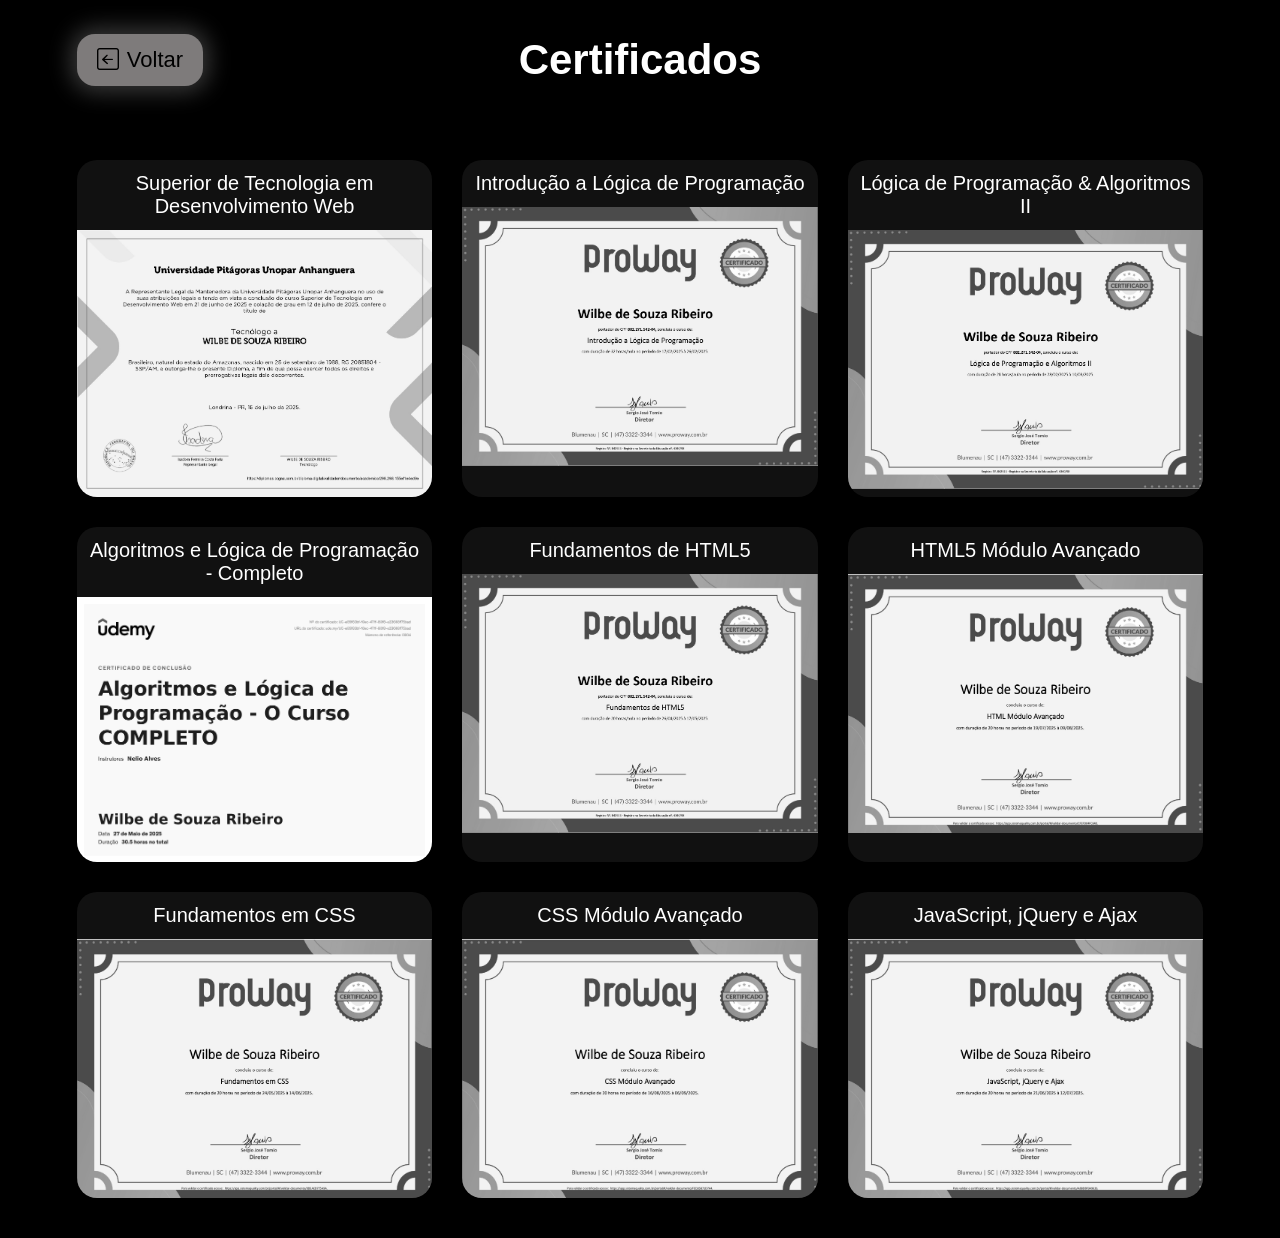
==== commit eab9fda3: "ajuste-pagina-certificado hoje terminei alguns detalhes da pagina certificado, como tamanho do heade" ====
--- a/certificados.html
+++ b/certificados.html
@@ -3,7 +3,9 @@
 
 <head>
     <meta charset="UTF-8">
+    <meta name="viewport" content="width=device-width, initial-scale=1.0">
     <title>Certificados</title>
+
     <link rel="stylesheet" href="style.css">
     <link rel="stylesheet" href="certificados.css">
     <link rel="stylesheet" href="https://cdn.jsdelivr.net/npm/bootstrap-icons@1.11.3/font/bootstrap-icons.min.css">
@@ -28,53 +30,61 @@
 
             <div class="card-certificado">
                 <p class="nome-certificado" data-i18n="cert.degree">Superior de Tecnologia em Desenvolvimento Web</p>
-                <img src="img/Faculdade_page-01.jpg" data-back="img/Faculdade_page-02.jpg"
-                    alt="Superior de Tecnologia em Desenvolvimento Web">
+                <img id="cert-faculdade" data-front-pt="img/Faculdade-1-PtBr.jpg"
+                    data-back-pt="img/Faculdade-2-PtBr.jpg" data-front-en="img/Faculdade-1-Eng.jpg"
+                    data-back-en="img/Faculdade-2-Eng.jpg" alt="Superior de Tecnologia em Desenvolvimento Web">
             </div>
 
             <div class="card-certificado">
                 <p class="nome-certificado" data-i18n="cert.logic1">Introdução a Lógica de Programação</p>
-                <img src="img/Introdução a Lógica de Programação 1_page-01.jpg"
-                    alt="Introdução a Lógica de Programação">
+                <img id="cert-logic1" data-front-pt="img/Introdução-a-Lógica-1-PtBr.jpg"
+                    data-front-en="img/Introdução-a-Lógica-1-Eng.jpg" alt="Introdução a Lógica de Programação">
             </div>
 
             <div class="card-certificado">
                 <p class="nome-certificado" data-i18n="cert.logic2">Lógica de Programação & Algoritmos II</p>
-                <img src="img/Introdução a Lógica de Programação 2_page-01.jpg"
-                    alt="Lógica de Programação & Algoritmos II">
+                <img id="cert-logic2" data-front-pt="img/Lógica-e-algoritmo-1-PtBr.jpg"
+                    data-front-en="img/Lógica-e-algoritmo-1-Eng.jpg" alt="Lógica de Programação & Algoritmos II">
             </div>
 
             <div class="card-certificado">
                 <p class="nome-certificado" data-i18n="cert.algorithms">Algoritmos e Lógica de Programação - Completo
                 </p>
-                <img src="img/Algoritmos-e-Lógica-de-Programação-UDEMY.png"
-                    alt="Algoritmos e Lógica de Programação - Completo">
+                <img id="cert-udemy" data-front-pt="img/Algoritmos-UDEMY-PtBr.jpg"
+                    data-front-en="img/Algoritmos-UDEMY-Eng.jpg" alt="Algoritmos e Lógica de Programação - Completo">
             </div>
 
             <div class="card-certificado">
                 <p class="nome-certificado" data-i18n="cert.html1">Fundamentos de HTML5</p>
-                <img src="img/HTML5 1_page-01.jpg" alt="Fundamentos de HTML5">
+                <img id="cert-html1" data-front-pt="img/HTML5-1-PtBr.jpg" data-front-en="img/HTML5-1-Eng.jpg"
+                    alt="Fundamentos de HTML5">
             </div>
 
             <div class="card-certificado">
                 <p class="nome-certificado" data-i18n="cert.html2">HTML5 Módulo Avançado</p>
-                <img src="img/HTML5 2_page-01.jpg" data-back="img/HTML5 2_page-02.jpg" alt="HTML5 Módulo Avançado">
+                <img id="cert-html2" data-front-pt="img/HTML5-2-01-PtBr.jpg" data-back-pt="img/HTML5-2-02-PtBr.jpg"
+                    data-front-en="img/HTML5-2-01-Eng.jpg" data-back-en="img/HTML5-2-02-Eng.jpg"
+                    alt="HTML5 Módulo Avançado">
             </div>
 
             <div class="card-certificado">
                 <p class="nome-certificado" data-i18n="cert.css1">Fundamentos em CSS</p>
-                <img src="img/CSS 1_page-01.jpg" data-back="img/CSS 1_page-02.jpg" alt="Fundamentos em CSS">
+                <img id="cert-css1" data-front-pt="img/CSS-1-01-PtBr.jpg" data-back-pt="img/CSS-1-02-PtBr.jpg"
+                    data-front-en="img/CSS-1-01-Eng.jpg" data-back-en="img/CSS-1-02-Eng.jpg" alt="Fundamentos em CSS">
             </div>
 
             <div class="card-certificado">
                 <p class="nome-certificado" data-i18n="cert.css2">CSS Módulo Avançado</p>
-                <img src="img/CSS 2_page-01.jpg" data-back="img/CSS 2_page-02.jpg" alt="CSS Módulo Avançado">
+                <img id="cert-css2" data-front-pt="img/CSS-2-01-PtBr.jpg" data-back-pt="img/CSS-2-02-PtBr.jpg"
+                    data-front-en="img/CSS-2-01-Eng.jpg" data-back-en="img/CSS-2-02-Eng.jpg" alt="CSS Módulo Avançado">
             </div>
 
             <div class="card-certificado">
                 <p class="nome-certificado" data-i18n="cert.js">JavaScript, jQuery e Ajax</p>
-                <img src="img/JavaScript, jQuery e Ajax_page-01.jpg"
-                    data-back="img/JavaScript, jQuery e Ajax_page-02.jpg" alt="JavaScript, jQuery e Ajax">
+                <img id="cert-js" data-front-pt="img/JavaScript,-jQuery-e-Ajax-1-PtBr.jpg"
+                    data-back-pt="img/JavaScript,-jQuery-e-Ajax-2-PtBr.jpg"
+                    data-front-en="img/JavaScript,-jQuery-e-Ajax-1-Eng.jpg"
+                    data-back-en="img/JavaScript,-jQuery-e-Ajax-2-Eng.jpg" alt="JavaScript, jQuery e Ajax">
             </div>
         </div>
 
@@ -85,8 +95,8 @@
 
         <div class="book">
             <div class="page" id="page">
-                <img id="modalImgFront">
-                <img id="modalImgBack">
+                <img id="modalImgFront" alt="">
+                <img id="modalImgBack" alt="">
             </div>
         </div>
     </div><!-- MODAL -->
--- a/style.css
+++ b/style.css
@@ -71,7 +71,6 @@
 section {
     width: 100%;
     scroll-margin-top: 120px;
-    /* altura do header */
 }
 
 .flex {
@@ -135,7 +134,7 @@
     color: var(--title-muted);
 }
 
-/*LOGO DO PORTIFOLIO*/
+/*------------LOGO DO PORTIFOLIO------------*/
 .logo a {
     cursor: default;
 }
@@ -156,7 +155,7 @@
     filter: drop-shadow(0 0px 6px rgba(120, 120, 120, 0.822));
 }
 
-/*EFEITOS DO SCROLL NO TOPO*/
+/*------------EFEITOS DO SCROLL NO TOPO------------*/
 
 body:not(.light) header.scrolled {
     background-color: #ffffff;
@@ -179,7 +178,7 @@
     /* fundo preto */
 }
 
-/*ESTILO DO CABEÇALHO*/
+/*-------------ESTILO DO CABEÇALHO-------------*/
 @media (min-width: 769px) {
     header nav ul li a {
         font-size: 22px;
@@ -188,7 +187,6 @@
 
 main {
     padding-top: 120px;
-    /* mesma altura do header */
 }
 
 header {
@@ -234,7 +232,7 @@
     display: flex;
     align-items: center;
     gap: 32px;
-    /* espaço ENTRE os itens */
+
 }
 
 header nav ul li {
@@ -248,7 +246,7 @@
     display: flex;
     justify-content: center;
     gap: 28px;
-    /* espaçamento uniforme */
+
 }
 
 .menu-desktop a {
@@ -273,7 +271,6 @@
     caret-color: transparent;
 
     transition: color 0.8s ease;
-    /* mais lento e elegante */
 }
 
 .menu-desktop a::after {
@@ -325,8 +322,9 @@
     color: #ffffff;
 }
 
-/*BOTAO-CURRICULO*/
-.btn-curriculo {  height: 52px;
+/*-------------BOTAO-CURRICULO--------------*/
+.btn-curriculo {
+    height: 52px;
     width: auto;
     padding-inline: 20px;
 
@@ -343,7 +341,7 @@
 
     text-decoration: none;
 
-    border-radius: 18px;
+    border-radius: 12px;
     border: none;
     cursor: pointer;
 
@@ -360,10 +358,11 @@
     box-shadow: 0 0 40px 10px rgba(180, 180, 180, 0.55);
 }
 
-/*AREA PARA VISUALIZAR CURRICULO*/
+/*-----------AREA PARA VISUALIZAR CURRICULO------------*/
 .pagina-curriculo {
     height: 100vh;
-    padding: 0; /* remove o 4% lateral */
+    padding: 0;
+    /* remove o 4% lateral */
     display: flex;
     flex-direction: column;
     color: var(--text-color);
@@ -373,10 +372,12 @@
 
 
 .acoes-curriculo {
-  width: 100vw;
+    width: 100vw;
     margin-left: calc(-50vw + 50%);
-    height: 120px;      /* mesma altura do header */
-    padding: 0 4%;      /* remove o padding vertical */
+    height: 120px;
+    /* mesma altura do header */
+    padding: 0 4%;
+    /* remove o padding vertical */
 
     display: flex;
     align-items: center;
@@ -400,7 +401,7 @@
     font-size: 45px;
     margin: 0;
     text-align: center;
-    
+
     transform: translateY(15px);
     animation: surgirTitulo 0.8s ease forwards;
     animation-delay: 0.2s;
@@ -411,11 +412,6 @@
         opacity: 1;
         transform: translateY(0);
     }
-}
-
-.btn-curriculo,
-.btn-curriculo i {
-    font-size: 22px;
 }
 
 /* FUNDO PRETO → TOPO BRANCO */
@@ -464,50 +460,6 @@
     display: none;
 }
 
-/* MOBILE */
-@media (max-width: 768px) {
-    .curriculo-desktop {
-        display: none;
-    }
-
-    .btn-pdf-mobile {
-        display: inline-flex;
-        align-items: center;
-        justify-content: center;
-        gap: 10px;
-
-        margin: 40px auto 0;
-        padding: 16px 28px;
-
-        background: #7e7b7b;
-        color: #000;
-        text-decoration: none;
-        border-radius: 18px;
-
-        font-size: 20px;
-        font-weight: 600;
-        box-shadow: 0 0 25px rgba(255, 255, 255, .25);
-    }
-
-    .btn-pdf-mobile:hover {
-        background: #fff;
-        transform: scale(1.05);
-    }
-
-    .curriculo-mobile {
-        display: inline-flex;
-    }
-}
-
-body.light .pdf-container {
-    box-shadow: 0 15px 40px rgba(0, 0, 0, 0.12);
-}
-
-body:not(.light) .pdf-container {
-    background: #1e1e1e;
-    box-shadow: 0 15px 50px rgba(0, 0, 0, 0.6);
-}
-
 /*TRADUÇÃO*/
 .btn-idioma {
     height: 52px;
@@ -598,21 +550,15 @@
 
 @keyframes flutuar {
     0% {
-        top: 0;
+        transform: translateY(0);
     }
 
     100% {
-        top: 30px;
+        transform: translateY(20px);
     }
 }
 
 /*ESTILO DAS ESPECIALIDADES*/
-section.especialidades {
-    padding: 85px 4%;
-    margin-top: 80px;
-
-}
-
 section.especialidades .flex {
     display: flex;
     justify-content: center;
@@ -688,7 +634,7 @@
 }
 
 .skills-icons i {
-    font-size: 42px;
+    font-size: 34px;
     color: var(--text-color);
     /* ✅ segue o tema */
 }
@@ -707,6 +653,7 @@
 section.sobre {
     padding: 80px 4%;
 }
+
 
 section.sobre .flex {
     display: flex;
@@ -779,14 +726,13 @@
 
 }
 
-/*ESTILO DO PORTIFOLIO*/
-section.portifolio {
-    padding: 85px 4%;
-    box-shadow: var(--section-shadow);
-}
+/*-------------MEUS PROJETOS--------------*/
 
 section.portifolio .flex {
-    justify-content: space-around;
+    display: flex;
+    justify-content: center;
+    gap: 30px;
+    flex-wrap: wrap;
 }
 
 .img-port {
@@ -794,12 +740,12 @@
     height: 460px;
     background-size: cover;
     background-position: 100% 0%;
-    transition: 5s;
+    transition: background-position 5s ease, filter .5s ease;
     border-radius: 40px;
     cursor: pointer;
     position: relative;
     filter: grayscale(100%);
-
+    will-change: background-position, filter;
 }
 
 .img-port:hover {
@@ -866,7 +812,7 @@
     }
 }
 
-.overlay:hover {
+.img-port:hover .overlay {
     opacity: 1;
 
 }
@@ -913,6 +859,7 @@
 form .btn-contato button {
     width: auto;
 }
+
 form .btn-contato .btn-cta {
     width: auto;
     padding-inline: 28px;
@@ -1033,14 +980,6 @@
 }
 
 /*ITENS DE MENU*/
-.lang-menu li img {
-    width: 20px;
-}
-
-.lang-menu li:hover {
-    background: #222;
-}
-
 header .btn-contato {
     margin: 0;
     display: flex;
@@ -1053,28 +992,773 @@
     overflow: visible;
 }
 
-/* CONTROLE DE TAMANHO DA FONTE */
-.font-controls {
-    display: flex;
-    gap: 8px;
-}
-
-.font-controls button {
-    height: 52px;
-    min-width: 52px;
-    border-radius: 12px;
-    border: none;
-    cursor: pointer;
-
-    background-color: #7e7b7b;
-    color: #000;
-    font-size: 20px;
-    font-weight: 600;
-
-    transition: 0.2s ease;
-}
-
-.font-controls button:hover {
-    background-color: #ffffff;
-    transform: scale(1.15);
+/*Macbook/notebook, resolução 1280x800*/
+@media (min-width: 1281px) and (max-width: 1366px) {
+
+    section.portifolio .flex {
+        justify-content: center;
+        gap: 25px;
+    }
+
+    .img-port {
+        width: 300px;
+        height: 420px;
+    }
+
+    header>.interface {
+        padding-left: 20px;
+        padding-right: 70px;
+    }
+
+    .logo {
+        margin-left: 0;
+    }
+
+    header .btn-contato {
+        margin-right: 0;
+    }
+
+}
+
+/*ESPAÇAMENTO REAL ENTRE PROJETOS*/
+@media (min-width: 1281px) {
+
+    section.portifolio .flex {
+        display: flex;
+        flex-wrap: nowrap;
+        /* 🔥 impede quebrar */
+        justify-content: center;
+        gap: 30px;
+    }
+
+    .img-port {
+        flex: 0 0 360px;
+        /* 🔥 largura fixa real */
+    }
+}
+
+/*TABLET/IPAD resolução 768x1024*/
+/*------PARTE "Criando experiencia"----------*/
+@media (min-width: 768px) and (max-width: 1280px) {
+
+    header {
+        height: 100px;
+        padding: 0;
+        /* 🔥 remove padding lateral do header */
+    }
+
+    main {
+        padding-top: 100px;
+    }
+
+    .logo img {
+        width: 95px;
+    }
+
+    header nav ul {
+        gap: 15px;
+    }
+
+    .menu-desktop {
+        flex: 0;
+    }
+
+    .menu-desktop a {
+        font-size: 18px;
+        min-width: auto;
+        padding: 0 6px;
+        height: 36px;
+        line-height: 36px;
+    }
+
+    header .btn-contato {
+        gap: 8px;
+        flex-shrink: 0;
+    }
+
+    /* agrupa tudo mais compacto */
+    header>.interface {
+        width: 100%;
+        max-width: 100%;
+        margin: 0;
+        padding-left: 20px;
+        padding-right: 20px;
+        justify-content: space-between;
+    }
+
+    header .btn-contato {
+        gap: 6px;
+    }
+
+    /* botão currículo vira só ícone */
+    .btn-curriculo i {
+        font-size: 16px;
+    }
+
+    /* idioma e tema mais compactos */
+    .btn-idioma {
+        width: 40px;
+        height: 40px;
+    }
+
+    /*-----------TOPO SITE-----------*/
+    .topo-do-site .flex {
+        gap: 25px;
+        align-items: center;
+    }
+
+    .topo-do-site .txt-topo-site {
+        flex: 1;
+        max-width: 480px;
+    }
+
+    .topo-do-site h1 {
+        font-size: 30px;
+        line-height: 1.3;
+    }
+
+    .topo-do-site .txt-topo-site p {
+        font-size: 15px;
+        line-height: 1.6;
+        text-align: justify;
+    }
+
+    .topo-do-site .img-topo-site {
+        flex: 1;
+        max-width: 320px;
+    }
+
+    .interface {
+        width: 100%;
+        padding: 0 20px;
+    }
+
+    /* botão mobile fixo */
+    .curriculo-desktop {
+        display: none;
+    }
+
+    .curriculo-mobile {
+        position: relative;
+        z-index: 10;
+        display: inline-flex;
+        align-items: center;
+        justify-content: center;
+
+        width: 42px;
+        height: 42px;
+
+        padding: 0;
+        overflow: visible;
+
+        flex-shrink: 0;
+    }
+
+    /* ícone sempre visível */
+    .curriculo-mobile i {
+        font-size: 18px;
+        transition: opacity .2s ease;
+    }
+
+    /* texto flutuante */
+    .curriculo-mobile span {
+        position: absolute;
+        z-index: 20;
+        right: 0;
+        top: 0;
+
+        height: 42px;
+        padding: 0 16px;
+        transform-origin: right;
+
+        display: flex;
+        align-items: center;
+        justify-content: center;
+
+        background: var(--button-bg);
+        color: var(--button-text);
+
+        border-radius: 12px;
+
+        white-space: nowrap;
+
+        opacity: 0;
+        pointer-events: none;
+
+        transition: opacity .25s ease;
+    }
+
+    /* quando passa o mouse */
+    .curriculo-mobile:hover span {
+        opacity: 1;
+        pointer-events: auto;
+        /* 🔥 só ativa quando visível */
+    }
+
+    /* quando abre, esconde o ícone */
+    .curriculo-mobile:hover i {
+        opacity: 0;
+    }
+
+    /*-------------SOBRE------------*/
+    section.sobre .flex {
+        display: block;
+    }
+
+    .sobre .img-sobre {
+        float: right;
+        width: 220px;
+        margin: 0 0 20px 35px;
+    }
+
+    .sobre .img-sobre img {
+        width: 100%;
+        border-radius: 20px;
+    }
+
+    .sobre .txt-sobre p {
+        font-size: 17px;
+        line-height: 1.6;
+        text-align: justify;
+    }
+
+    .btn-social {
+        clear: both;
+        margin-top: 25px;
+        text-align: center;
+    }
+
+    section.sobre::after {
+        content: "";
+        display: block;
+        clear: both;
+    }
+
+    /*-----------PARTE PROJETOS-----------*/
+    /* TABLET MENOR (768 até 819) */
+    @media (min-width: 768px) and (max-width: 819px) {
+
+        section.portifolio .flex {
+            flex-direction: column;
+            align-items: center;
+            gap: 30px;
+        }
+
+        .img-port {
+            width: 100%;
+            max-width: 420px;
+            height: 420px;
+        }
+
+    }
+
+    /*-----------FOOTER-----------*/
+    .line-footer .flex {
+        align-items: center;
+        justify-content: space-between;
+    }
+
+    footer .logo-footer img {
+        width: 110px;
+        /* diminui a logo */
+    }
+
+    footer .btn-social {
+        display: flex;
+        align-items: center;
+        gap: 16px;
+    }
+
+    /* TABLET MAIOR (820 até 1024) */
+    @media (min-width: 820px) and (max-width: 1024px) {
+
+        section.portifolio .flex {
+            flex-direction: row;
+            justify-content: center;
+            flex-wrap: wrap;
+            gap: 30px;
+        }
+
+        .img-port {
+            width: 300px;
+            height: 420px;
+        }
+    }
+
+
+}
+
+/* animação automática somente em dispositivos sem hover (tablet/mobile) */
+@media (hover: none) {
+
+    .img-port.animate {
+        filter: grayscale(0%);
+        background-position: 100% 100%;
+        transition:
+            background-position 5s ease,
+            filter .5s ease;
+    }
+
+    body.light .img-port.animate {
+        filter: grayscale(0%);
+    }
+
+    .img-port.animate .overlay {
+        opacity: 1;
+    }
+
+}
+
+/* iPad Air 4 e iPad Pro 11 - LANDSCAPE */
+@media (min-width: 820px) and (max-width: 1024px) and (orientation: landscape) {
+
+    header>.interface {
+        padding-left: 16px;
+        padding-right: 16px;
+    }
+
+    .logo {
+        margin-left: 0;
+    }
+
+    header .btn-contato {
+        margin-right: 0;
+    }
+
+}
+
+/*MOBILE */
+@media (max-width: 768px) {
+    .curriculo-desktop {
+        display: none;
+    }
+
+    .btn-pdf-mobile {
+        display: inline-flex;
+        align-items: center;
+        justify-content: center;
+        gap: 10px;
+
+        margin: 40px auto 0;
+        padding: 16px 28px;
+
+        background: #7e7b7b;
+        color: #000;
+        text-decoration: none;
+        border-radius: 18px;
+
+        font-size: 20px;
+        font-weight: 600;
+        box-shadow: 0 0 25px rgba(255, 255, 255, .25);
+    }
+
+    .btn-pdf-mobile:hover {
+        background: #fff;
+        transform: scale(1.05);
+    }
+
+    .curriculo-mobile {
+        display: inline-flex;
+    }
+}
+
+body.light .pdf-container {
+    box-shadow: 0 15px 40px rgba(0, 0, 0, 0.12);
+}
+
+body:not(.light) .pdf-container {
+    background: #1e1e1e;
+    box-shadow: 0 15px 50px rgba(0, 0, 0, 0.6);
+}
+
+/*MOBILE* resolução 390x844/
+
+/* ESCONDE COMPLETAMENTE MENU MOBILE FORA DO DESKTOP*/
+.btn-menu-mobile,
+.menu-lateral,
+.menu-overlay {
+    display: none;
+}
+
+@media (max-width: 767px) {
+
+    /* ESCONDE MENU DESKTOP */
+    .btn-menu-mobile,
+    .menu-lateral,
+    .menu-overlay {
+        display: block;
+    }
+
+    .menu-desktop {
+        display: none;
+    }
+
+    /* CURRÍCULO MOBILE SOMENTE ÍCONE */
+    .curriculo-mobile {
+        width: 42px;
+        height: 42px;
+        padding: 0;
+        justify-content: center;
+    }
+
+    /* ESCONDE TEXTO */
+    .curriculo-mobile span {
+        display: none !important;
+    }
+
+    /* REMOVE EFEITO HOVER VISUAL */
+    .curriculo-mobile:hover {
+        transform: none;
+        background-color: #7e7b7b;
+        box-shadow: 0 0 20px 6px rgba(160, 160, 160, 0.35);
+    }
+
+    /* BOTÃO HAMBURGUER */
+    .btn-menu-mobile {
+        width: 42px;
+        height: 42px;
+
+        border: none;
+        background: #7e7b7b;
+        border-radius: 12px;
+
+        display: flex;
+        align-items: center;
+        justify-content: center;
+
+        cursor: pointer;
+
+        transition: background-color 0.6s ease,
+            transform 0.6s ease,
+            box-shadow 0.6s ease;
+
+        box-shadow: 0 0 20px 6px rgba(160, 160, 160, 0.35);
+    }
+
+    .btn-menu-mobile:hover {
+        background-color: #ffffff;
+        transform: scale(1.08);
+        box-shadow: 0 0 36px 10px rgba(180, 180, 180, 0.5);
+    }
+
+    .btn-menu-mobile:active {
+        transform: scale(0.95);
+    }
+
+    .btn-menu-mobile i {
+        font-size: 22px;
+        color: #000;
+    }
+
+    /*-----------BOTAO FOOTER------------*/
+    footer .btn-social {
+        display: flex;
+        gap: 8px;
+    }
+
+    .line-footer p {
+        display: flex;
+        align-items: center;
+        justify-content: center;
+        gap: 8px;
+    }
+
+    footer .btn-social button {
+        width: 48px;
+        height: 48px;
+        font-size: 26px;
+    }
+
+    footer .logo-footer img {
+        width: 80px;
+    }
+
+    footer .line-footer .flex {
+        display: flex;
+        flex-direction: column;
+        align-items: center;
+        justify-content: center;
+        gap: 14px;
+    }
+
+    footer .btn-social {
+        justify-content: center;
+    }
+
+
+    /*-----------MENU LATERAL------------*/
+    .menu-lateral {
+        position: fixed;
+        top: 0;
+        right: -100%;
+        width: 75%;
+        height: 100vh;
+        background: var(--header-bg);
+        z-index: 10000;
+
+        transition: right .4s ease;
+        padding: 40px 20px;
+    }
+
+    .menu-lateral.active {
+        right: 0;
+    }
+
+    .menu-mobile-content ul {
+        list-style: none;
+        display: flex;
+        flex-direction: column;
+        gap: 25px;
+        margin-top: 40px;
+    }
+
+    .menu-mobile-content a {
+        font-size: 22px;
+        text-decoration: none;
+        color: var(--text-color);
+        font-weight: 600;
+    }
+
+    /* OVERLAY */
+    .menu-overlay {
+        position: fixed;
+        inset: 0;
+        /*background: rgba(0,0,0,.5); sombra atras do menu*/
+        opacity: 0;
+        visibility: hidden;
+        transition: .3s;
+        z-index: 9999;
+    }
+
+    .menu-overlay.active {
+        opacity: 1;
+        visibility: visible;
+    }
+
+    /* -------------PARTE "CRIANDO EXPERIENCIA"---------------*/
+
+    .topo-do-site h1 {
+        font-size: 28px;
+        line-height: 34px;
+        text-align: center;
+    }
+
+    section.topo-do-site .flex {
+        flex-direction: column;
+        align-items: center;
+        justify-content: flex-start;
+        gap: 8px;
+    }
+
+    .topo-do-site .img-topo-site {
+        order: -1;
+        max-width: 240px;
+    }
+
+    .topo-do-site .img-topo-site img {
+        margin-top: 10px;
+    }
+
+    .topo-do-site .txt-topo-site {
+        max-width: 340px;
+        margin: 0 auto;
+    }
+
+    .topo-do-site .txt-topo-site p {
+        text-align: justify;
+        margin: 20px 0;
+        font-size: 16px;
+    }
+
+    .topo-do-site .btn-contato {
+        display: flex;
+        justify-content: center;
+    }
+
+    /*-----------PARTE DO "CONHECIMENTOS & PRÁTICAS"------------*/
+    h2.titulo {
+        font-size: 22px;
+    }
+
+    section.especialidades {
+        margin-top: 20px;
+        padding-top: 40px;
+    }
+
+    .especialidades .especialidades-box {
+        height: auto;
+        padding: 22px;
+    }
+
+    .especialidades .especialidades-box h3 {
+        font-size: 18px;
+    }
+
+    .especialidades .especialidades-box p {
+        font-size: 14px;
+        line-height: 1.5;
+    }
+
+    .skills-icons {
+        gap: 18px;
+        flex-wrap: wrap;
+    }
+
+    .skills-icons i {
+        font-size: 26px;
+    }
+
+    /*-------------PARTE DO "SOBRE"-------------*/
+    section.sobre {
+        padding: 10px 4% 60px;
+    }
+
+    section.sobre .flex {
+        flex-direction: column;
+        align-items: center;
+        gap: 20px;
+    }
+
+    .sobre .img-sobre {
+        flex: none;
+        width: 180px;
+    }
+
+    .sobre .img-sobre img {
+        width: 100%;
+        border-radius: 18px;
+    }
+
+    .sobre .txt-sobre {
+        max-width: 340px;
+        text-align: center;
+    }
+
+    .sobre .txt-sobre h2 {
+        font-size: 28px;
+        line-height: 1.2;
+    }
+
+    .sobre .txt-sobre p {
+        font-size: 15px;
+        line-height: 1.6;
+        margin: 20px 0;
+        text-align: justify;
+    }
+
+    .sobre .btn-social {
+        display: flex;
+        justify-content: center;
+        gap: 15px;
+    }
+
+    /*-------------PARTE DO PROJETOS-------------*/
+    section.portifolio .flex {
+        flex-direction: column;
+        align-items: center;
+        gap: 30px;
+    }
+
+    .img-port {
+        width: 100%;
+        max-width: 340px;
+        height: 420px;
+        position: relative;
+        z-index: 1;
+    }
+
+    section.portifolio {
+        text-align: center;
+        position: relative;
+    }
+
+    section.portifolio .titulo {
+        position: relative;
+        z-index: 5;
+    }
+
+    /*-------------Comentarios-------------*/
+    .formulario form input {
+        height: 38px;
+    }
+
+    .formulario form textarea {
+        height: 110px;
+    }
+}
+
+/* TABLET LANDSCAPE (iPad Air 4 e iPad Pro 11) */
+@media (max-width: 1280px) and (hover: none) {
+
+    header {
+        height: 100px;
+        padding: 0;
+    }
+
+    main {
+        padding-top: 100px;
+    }
+
+    header>.interface {
+        padding-left: 20px;
+        padding-right: 20px;
+    }
+
+    .logo img {
+        width: 95px;
+    }
+
+    .menu-desktop {
+        flex: 0;
+    }
+
+    .menu-desktop a {
+        font-size: 16px;
+        min-width: auto;
+        padding: 0 6px;
+        height: 36px;
+        line-height: 36px;
+    }
+
+    header .btn-contato {
+        gap: 6px;
+    }
+
+    .btn-idioma {
+        width: 40px;
+        height: 40px;
+    }
+
+}
+
+/* AJUSTE HEADER TABLET LANDSCAPE REAL */
+@media (max-width: 1280px) {
+
+    .interface {
+        max-width: 100%;
+        padding-left: 20px;
+        padding-right: 20px;
+    }
+
+    header {
+        padding-left: 0;
+        padding-right: 0;
+    }
+
+    header>.interface {
+        width: 100%;
+        max-width: 100%;
+    }
+}
+
+/*-------Confirmação de envia de comentario-------*/
+@media (max-width: 767px) {
+
+    .sucesso-box {
+        max-width: 90%;
+        padding: 22px 18px;
+        font-size: 18px;
+        line-height: 1.4;
+    }
+
 }
--- a/certificados.css
+++ b/certificados.css
@@ -54,6 +54,7 @@
     left: 50%;
     transform: translateX(-50%);
     margin: 0;
+
 }
 
 /*CABEÇALHO EFEITO SHRINK*/
@@ -116,7 +117,7 @@
 .galeria-certificado {
     display: grid;
     grid-template-columns: repeat(3, 1fr);
-    gap: 25px;
+    gap: 30px;
 }
 
 /* CARD */
@@ -145,6 +146,7 @@
 
 .card-certificado:hover img {
     filter: grayscale(0%);
+
 }
 
 /* MODAL */
@@ -171,25 +173,6 @@
     color: #fff;
 }
 
-@media (max-width: 800px) {
-    .galeria-certificados {
-        grid-template-columns: repeat(2, 1fr);
-    }
-}
-
-@media (max-width: 400px) {
-    .galeria-certificados {
-        grid-template-columns: 1fr;
-    }
-}
-
-@media (max-width: 768px) {
-    .page {
-        max-width: 95vw;
-        max-height: 70vh;
-    }
-}
-
 .nome-certificado {
     padding: 12px;
     text-align: center;
@@ -208,11 +191,11 @@
     color: #000000;
     letter-spacing: 0.9px;
 }
+
 body.light .card-certificado:hover .nome-certificado {
     background: #000000;
     color: #ffffff;
 }
-
 
 /* CONTAINER CENTRALIZADO */
 
@@ -227,22 +210,16 @@
 .page {
     position: relative;
     width: 90vw;
-    max-width: 1100px;
-    max-height: 90vh;
+    max-width: 1000px;
+    max-height: 83vh;
     aspect-ratio: 2 / 3;
     cursor: pointer;
 
     transform-style: preserve-3d;
     transition: transform 1s cubic-bezier(.45, 0, .2, 1);
 
-   box-shadow: 0 20px 50px rgba(0, 0, 0, 0.4);
-
     user-select: none;
     caret-color: transparent;
-}
-
-.page.virada {
-    transform: rotateY(180deg);
 }
 
 .page.virada #modalImgBack {
@@ -283,14 +260,81 @@
     transform: rotateY(180deg);
 }
 
-@media (max-width: 600px) {
-    .acoes-certificado {
-        flex-direction: column;
-        gap: 20px;
-    }
-
-    .acoes-certificado .btn-certificado {
-        position: static;
-        transform: none;
-    }
+/*reponsivo tablet/ipad*/
+/*certificados 2 lado a lado*/
+/* TABLET (768 até 1024) → 2 certificados */
+@media (min-width: 768px) and (max-width: 1024px) {
+    .galeria-certificado {
+        grid-template-columns: repeat(2, 1fr);
+    }
+}
+
+/*area do modal da imagem do certificado*/
+/* ===== FIX REAL PARA IPAD / TABLET ===== */
+@media (max-width: 820px) {
+    .page {
+        max-height: 55vh;
+    }
+}
+
+@media (max-width: 767px) {
+    .galeria-certificado {
+        grid-template-columns: 1fr;
+    }
+}
+/*------ajuste do top tablet/ipad-------*/
+/* AJUSTE DO ESPAÇO DO TOPO PARA TABLET/IPAD */
+/* AJUSTE DO HEADER PARA TABLET/IPAD */
+@media (min-width: 768px) and (max-width: 1024px) {
+
+    .topo-certificado {
+        height: 100px;
+    }
+
+    .pagina-certificado {
+        padding: 140px 6% 40px;
+    }
+
+}
+/*------ajusto do top mobile------*/
+@media (max-width: 390px) {
+
+    .topo-certificado {
+        height: 90px;
+        padding: 0 5%;
+    }
+
+    .topo-certificado h1 {
+        font-size: 28px;
+    }
+
+    .btn-certificado {
+        height: 44px;
+        font-size: 18px;
+        padding-inline: 16px;
+    }
+
+}
+
+@media (hover: none) {
+
+    .nome-certificado {
+        background: #ffffff;
+        color: #000000;
+    }
+
+    body.light .nome-certificado {
+        background: #000000;
+        color: #ffffff;
+    }
+
+}
+
+/*-----sem texto no botao voltar------*/
+@media (max-width: 1024px) {
+
+    .btn-certificado span {
+        display: none;
+    }
+
 }
